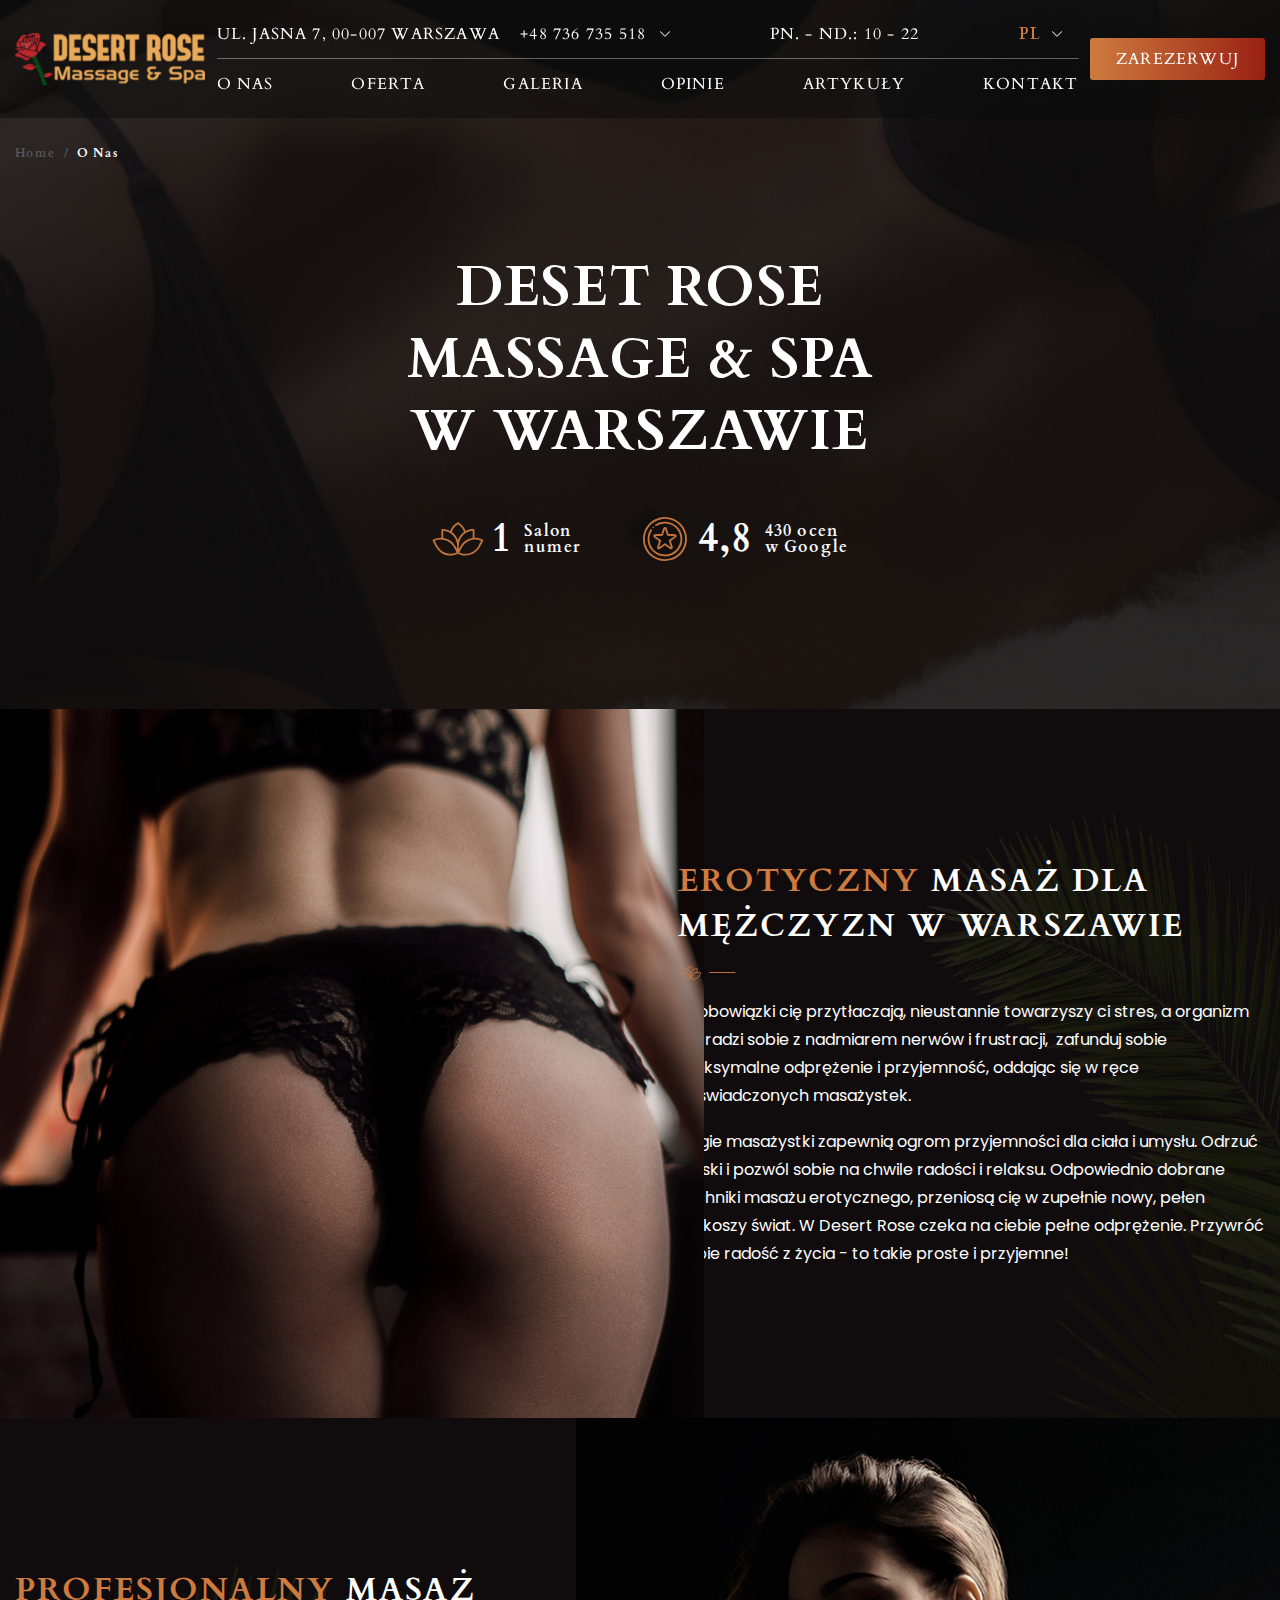
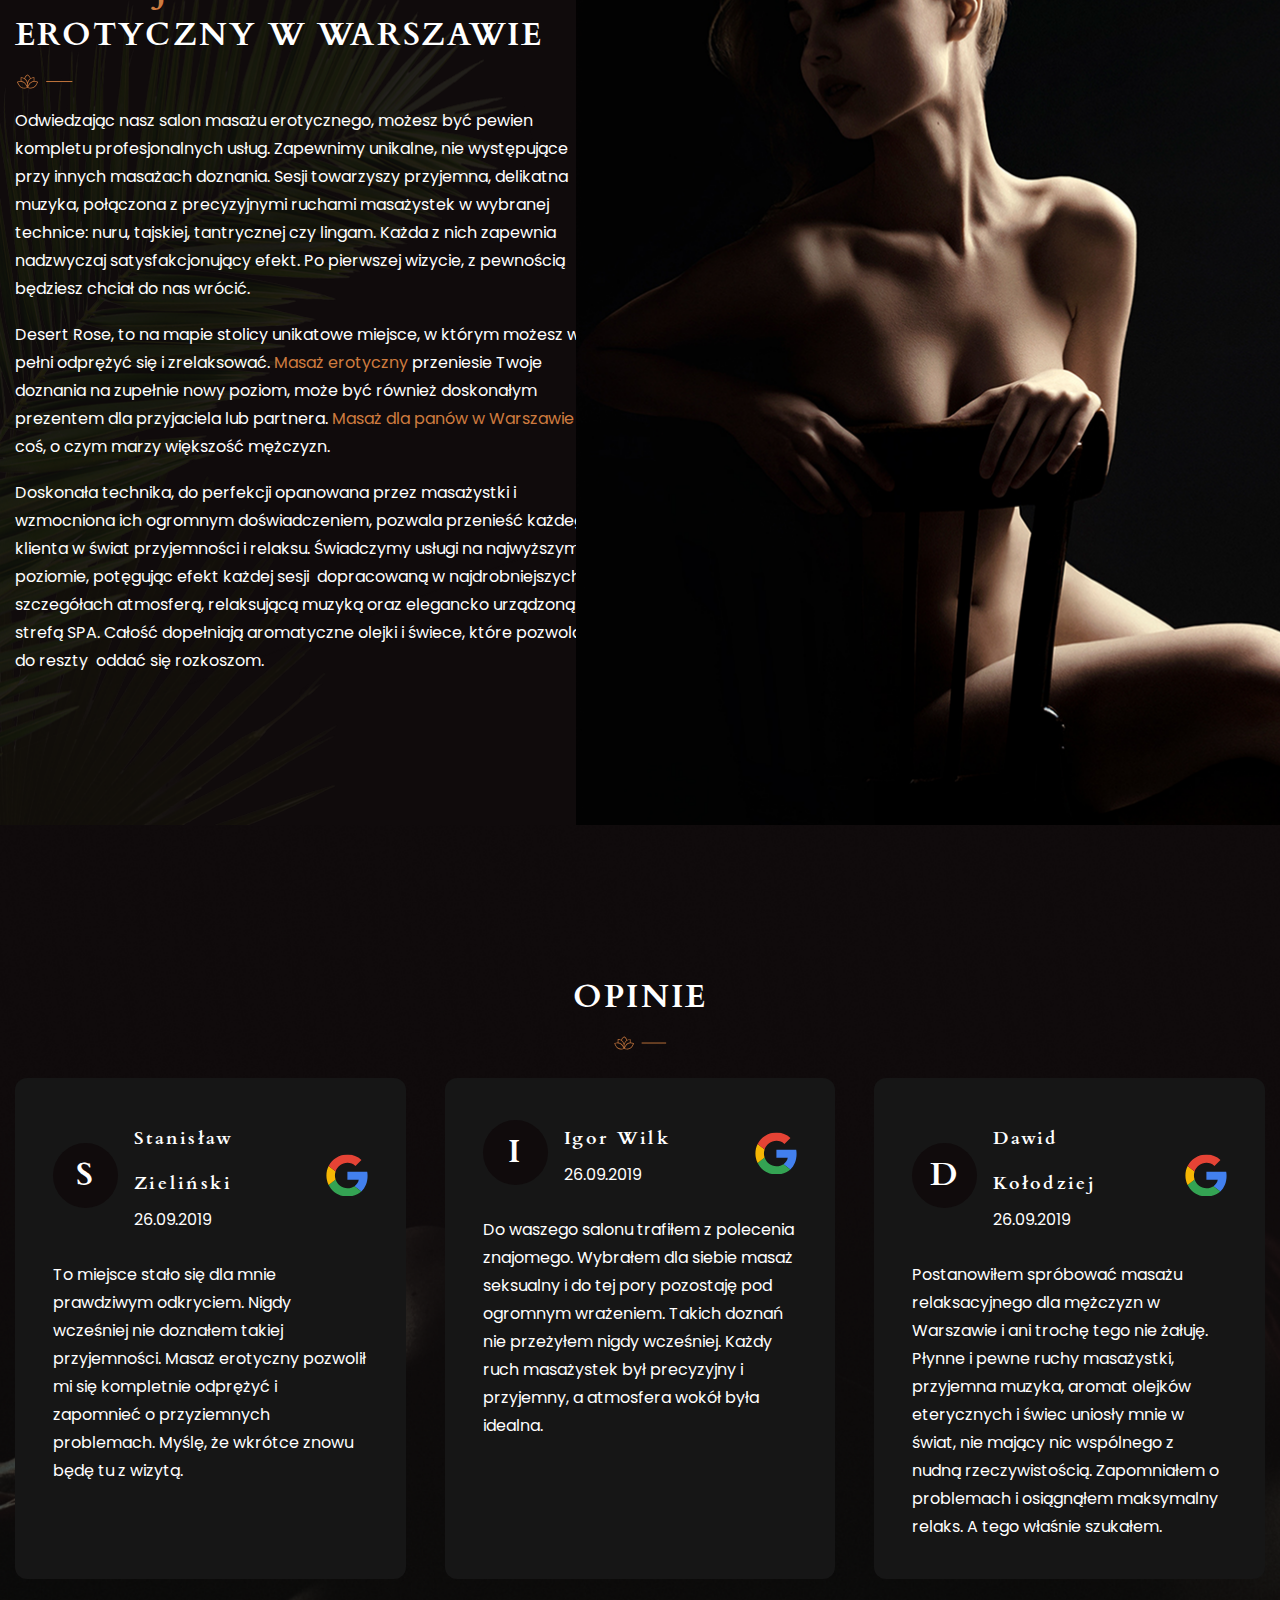
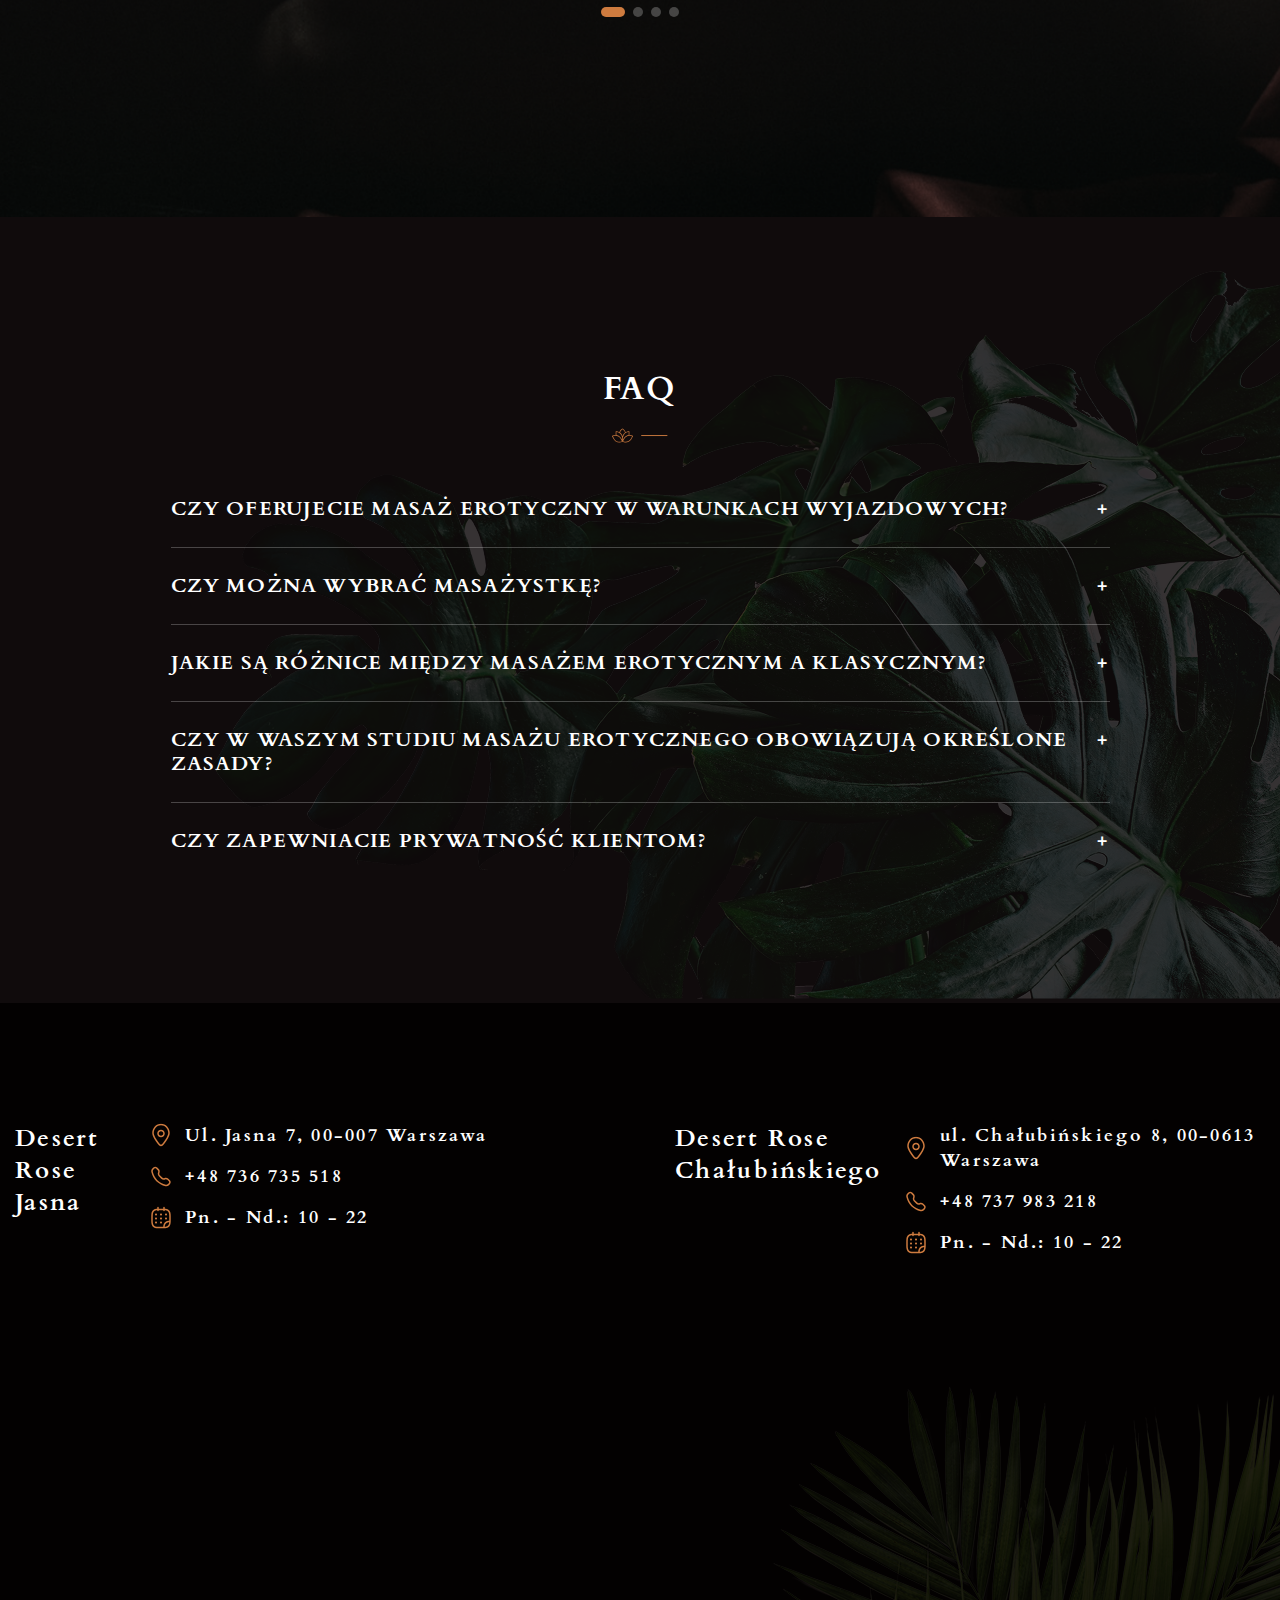
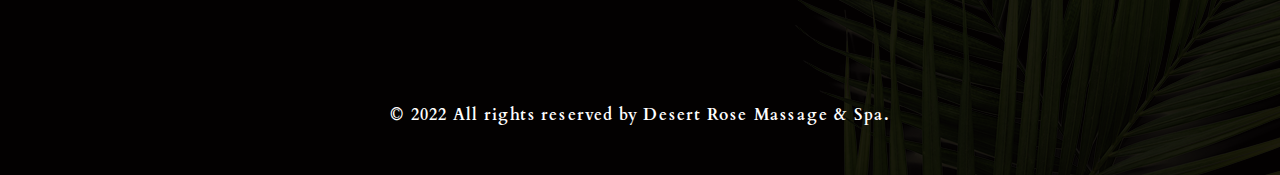
==== about.html @ 009a60f4 "first commit" ====
<!DOCTYPE html>
<html lang="uk">
<head>
    <meta charset="UTF-8">
    <meta name="viewport" content="width=device-width, initial-scale=1.0">  
    <title>O Nas</title>
    <link rel="preconnect" href="https://fonts.googleapis.com">
    <link rel="preconnect" href="https://fonts.gstatic.com" crossorigin>
    <link href="https://fonts.googleapis.com/css2?family=Cardo:ital,wght@0,400;0,700;1,400&family=Poppins:ital,wght@0,100;0,200;0,300;0,400;0,500;0,600;0,700;0,800;0,900;1,100;1,200;1,300;1,400;1,500;1,600;1,700;1,800;1,900&display=swap" rel="stylesheet">
    <link rel="stylesheet" href="https://cdn.jsdelivr.net/npm/swiper@11/swiper-bundle.min.css">
    <link rel="stylesheet" href="css/style.css">
</head>
<body class="body"> 
    <header class="header">
        <div class="container">
            <div class="header__inner">
                <a class="header__logo" href="index.html">
                    <img src="img/logo.png" alt="">
                </a>
                <div class="header__content">
                    <div class="header__content-top">
                        <div class="header__content-more more-open">
                            <p>Ul. Jasna 7, 00-007 Warszawa</p>
                            <p>+48 736 735 518</p>
                        </div>
                        <p class="header__content-time">Pn. - Nd.: 10 - 22</p>
                        <div class="header__content-lang">
                            <p class="lang__selected">PL</p>
                            <div class="lang__content">
                                <a href="#">EN</a>
                                <a href="#">RU</a>
                            </div>
                        </div>

                        <div class="lang-mobile">
                            <a class="active" href="#">PL</a>
                            <a href="#">EN</a>
                            <a href="#">RU</a>
                        </div>
                    </div>
                    <nav class="header__menu">
                        <button class="header__menu-close">
                            <svg xmlns="http://www.w3.org/2000/svg" width="18" height="18" viewBox="0 0 18 18" fill="none">
                                <path d="M0 18L18 0M0 0L18 18" stroke="white" stroke-width="1.5" stroke-linecap="round" stroke-linejoin="round"/>
                              </svg>
                        </button>
                        <ul>
                            <li class="header__link">
                                <a href="#">o nas</a>
                            </li>
                            <li class="header__link">
                                <a href="#">Oferta</a>
                            </li>
                            <li class="header__link">
                                <a href="#">Galeria</a>
                            </li>
                            <li class="header__link">
                                <a href="#">Opinie</a>
                            </li>
                            <li class="header__link">
                                <a href="#">ArtykuŁy</a>
                            </li>
                            <li class="header__link">
                                <a href="#">Kontakt</a>
                            </li>
                        </ul>
                    </nav>

                    <button class="header__burger">
                        <svg xmlns="http://www.w3.org/2000/svg" width="16" height="12" viewBox="0 0 16 12" fill="none">
                            <path d="M0 12H16M0 6H16M0 0H16" stroke="white" stroke-width="2" stroke-linecap="round"/>
                        </svg>
                    </button>
                </div>
                <button class="header__btn btn popup-open">Zarezerwuj</button>
            </div>
        </div>
    </header>

    <main class="main">
        <section class="pageHero about">
            <img class="pageHero-bg" src="img/pageHero/pageHero-about.jpg" alt="">
            <div class="container">
                <div class="pageHero__inner">
                    <ul class="breadcrumbs">
                        <li>
                            <a href="index.html">Home</a>
                        </li>
                        <li>
                            <a class="active" href="about.html">O Nas</a>
                        </li>
                    </ul>
                    <h1 class="pageHero__title kontakt__title">Deset rose <br>massage & spa <br>w Warszawie</h1>
                    <div class="pageHero__block">
                        <div class="pageHero__item">
                            <div class="pageHero__item-icon">
                                <svg xmlns="http://www.w3.org/2000/svg" width="54" height="54" viewBox="0 0 54 54" fill="none">
                                    <path opacity="0.933" fill-rule="evenodd" clip-rule="evenodd" d="M26.6309 10.2832C27.4351 10.4035 28.1733 10.7023 28.8457 11.1797C31.5657 13.1986 33.4818 15.8178 34.5938 19.0371C37.2424 17.5618 40.0725 16.9114 43.084 17.0859C43.2071 17.209 43.33 17.332 43.4531 17.4551C43.5059 20.1971 43.5235 22.9392 43.5059 25.6816C46.4501 25.6271 49.2274 26.2774 51.8379 27.6328C52.2415 27.9817 52.3646 28.4211 52.207 28.9512C50.8543 31.5164 49.4481 34.0476 47.9883 36.5449C43.5107 42.3391 37.6572 44.5363 30.4277 43.1367C29.2154 42.8322 28.0552 42.3928 26.9473 41.8184C20.909 44.586 15.1434 44.1114 9.65039 40.3945C7.62975 38.902 6.03013 37.0563 4.85156 34.8574C3.7014 32.7504 2.59398 30.6235 1.5293 28.4766C1.59413 28.2113 1.6996 27.9653 1.8457 27.7383C4.51229 26.307 7.35995 25.6214 10.3887 25.6816C10.3711 22.9392 10.3887 20.1971 10.4414 17.4551C10.6688 17.1213 10.9852 16.9455 11.3906 16.9277C14.2058 16.9772 16.8425 17.6804 19.3008 19.0371C20.5905 15.1303 23.0338 12.2123 26.6309 10.2832ZM26.9473 12.1816C29.9466 13.9724 31.9505 16.5564 32.959 19.9336C30.2027 22.0498 28.1988 24.7393 26.9473 28.002C25.6958 24.7393 23.6919 22.0498 20.9355 19.9336C21.9428 16.5605 23.9467 13.9765 26.9473 12.1816ZM12.1816 18.8262C17.4682 19.2795 21.4584 21.7756 24.1523 26.3145C25.877 29.7016 26.4747 33.2875 25.9453 37.0723C24.7372 34.2152 22.9969 31.7367 20.7246 29.6367C18.2389 27.5858 15.3913 26.3378 12.1816 25.8926C12.1816 23.5371 12.1816 21.1816 12.1816 18.8262ZM40.7637 18.8262C41.0801 18.8262 41.3965 18.8262 41.7129 18.8262C41.7129 21.1816 41.7129 23.5371 41.7129 25.8926C37.0939 26.5404 33.3849 28.7201 30.5859 32.4316C29.5919 33.962 28.6779 35.544 27.8438 37.1777C27.2542 32.7406 28.1682 28.6624 30.5859 24.9434C33.1734 21.5649 36.566 19.5259 40.7637 18.8262ZM8.70117 27.4746C14.2699 27.28 18.7172 29.3894 22.043 33.8027C23.296 35.9745 24.5089 38.1719 25.6816 40.3945C19.8108 42.8437 14.4319 42.0352 9.54492 37.9688C8.83284 37.2979 8.18245 36.5771 7.59375 35.8066C6.2571 33.5556 4.97391 31.2704 3.74414 28.9512C4.16484 28.6705 4.62187 28.442 5.11523 28.2656C6.30309 27.898 7.49841 27.6343 8.70117 27.4746ZM42.873 27.4746C45.4324 27.308 47.8581 27.7826 50.1504 28.8984C49.0999 30.8061 48.0627 32.7221 47.0391 34.6465C43.5593 39.9103 38.655 42.2483 32.3262 41.6602C30.9062 41.468 29.5528 41.0637 28.2656 40.4473C29.2308 38.4122 30.2855 36.4083 31.4297 34.4355C34.1619 30.3525 37.9762 28.0322 42.873 27.4746Z" fill="#CE7B3F"/>
                                </svg>
                            </div>
                            <p class="pageHero__item-descr"><span>1</span>Salon <br>numer</p>
                        </div>
                        <div class="pageHero__item">
                            <div class="pageHero__item-icon">
                                <svg xmlns="http://www.w3.org/2000/svg" width="54" height="54" viewBox="0 0 54 54" fill="none">
                                    <path opacity="0.94" fill-rule="evenodd" clip-rule="evenodd" d="M26.0733 5C34.6517 4.99599 41.2534 8.56369 45.8787 15.7031C49.236 21.681 49.8459 27.9321 47.7082 34.4564C45.1786 40.9503 40.6503 45.4175 34.1235 47.8582C25.8678 50.3361 18.4884 48.7809 11.9855 43.1927C6.42707 37.7394 4.18582 31.1376 5.26172 23.3874C6.73398 15.8203 10.9268 10.3468 17.8402 6.96681C20.4783 5.81451 23.2227 5.15891 26.0733 5ZM25.7074 6.82959C34.0858 6.71013 40.4131 10.2168 44.6894 17.3497C47.4795 22.7566 47.8759 28.3369 45.8787 34.0905C43.1346 40.7982 38.2405 45.0215 31.1962 46.7604C23.5868 48.1372 17.1375 46.018 11.8483 40.4026C6.78324 34.2562 5.53302 27.3952 8.09759 19.8197C10.9943 12.9343 16.102 8.71096 23.4204 7.14977C24.1951 7.03408 24.9574 6.92736 25.7074 6.82959Z" fill="#CE7B3F"/>
                                    <path opacity="0.941" fill-rule="evenodd" clip-rule="evenodd" d="M25.6162 9.66549C31.8728 9.38704 36.9499 11.674 40.8475 16.5265C44.4555 21.6652 45.2483 27.2149 43.226 33.1757C40.9291 38.7654 36.8583 42.3484 31.0135 43.9246C24.2921 45.2518 18.5746 43.4374 13.8611 38.4816C9.56814 33.1554 8.53138 27.2397 10.7507 20.7345C11.1801 19.6014 11.7289 18.5341 12.3974 17.5327C12.708 17.194 13.0892 17.0873 13.5409 17.2126C13.9361 17.4522 14.1038 17.803 14.044 18.2646C11.241 22.7259 10.6921 27.4524 12.3974 32.4439C14.1648 36.9557 17.3208 40.0508 21.8655 41.7291C28.425 43.6483 34.051 42.1389 38.7435 37.2008C42.762 32.1241 43.5549 26.5743 41.122 20.5516C38.4998 15.2662 34.246 12.2627 28.3606 11.5408C24.7586 11.2597 21.4348 12.083 18.3893 14.0108C17.3523 14.1325 16.9712 13.6904 17.2458 12.6843C18.7024 11.6285 20.3033 10.8509 22.0485 10.3516C23.2338 10.0321 24.423 9.80338 25.6162 9.66549Z" fill="#CE7B3F"/>
                                    <path opacity="0.897" fill-rule="evenodd" clip-rule="evenodd" d="M15.2787 14.4224C16.0734 14.5464 16.363 15.0038 16.1477 15.7946C15.846 16.2264 15.4344 16.3636 14.9128 16.2063C14.4362 15.8294 14.3294 15.3568 14.5926 14.7883C14.7989 14.6055 15.0276 14.4835 15.2787 14.4224Z" fill="#CE7B3F"/>
                                    <path opacity="0.938" fill-rule="evenodd" clip-rule="evenodd" d="M26.5312 14.9713C27.2699 14.8668 27.895 15.0803 28.4065 15.6117C29.2056 17.7496 29.9222 19.9146 30.5563 22.1067C32.7825 22.0914 35.0085 22.1067 37.2343 22.1525C38.5989 22.7333 38.9496 23.6939 38.2863 25.0341C36.4801 26.3869 34.6657 27.7286 32.8433 29.0592C33.508 31.0683 34.1635 33.0809 34.8101 35.0968C34.8264 36.8182 33.9878 37.5043 32.2944 37.1551C30.5331 35.8555 28.7492 34.5899 26.9428 33.3587C25.1686 34.6349 23.3847 35.9004 21.5913 37.1551C19.7914 37.49 18.9834 36.7429 19.1671 34.9139C19.8723 32.9514 20.4821 30.9693 20.9967 28.9677C19.1649 27.6705 17.3659 26.3289 15.5994 24.9426C15.1245 24.0564 15.2313 23.2484 15.9196 22.5184C16.1598 22.3221 16.4342 22.2001 16.7429 22.1525C18.9384 22.122 21.1339 22.0914 23.3294 22.061C24.0026 20.0718 24.6582 18.0746 25.2962 16.0691C25.5554 15.5195 25.967 15.1536 26.5312 14.9713ZM32.9348 35.3713C32.2769 33.1995 31.5908 31.0345 30.8765 28.8762C30.8392 28.5602 30.9155 28.2705 31.1052 28.0071C32.9814 26.6878 34.8415 25.3462 36.6854 23.982C34.2685 23.9804 31.8595 23.9195 29.4585 23.7991C29.2867 23.6579 29.1495 23.4902 29.0469 23.2959C28.3729 21.1474 27.6716 19.0129 26.9428 16.8924C26.2415 19.0574 25.5402 21.2224 24.8388 23.3874C24.767 23.5508 24.6603 23.688 24.5186 23.7991C22.0848 23.9186 19.6454 23.9797 17.2003 23.982C18.9833 25.2853 20.7823 26.566 22.5976 27.8242C23.0166 28.1387 23.1539 28.5503 23.0092 29.0592C22.3167 31.1666 21.6459 33.2706 20.9967 35.3713C22.8191 34.056 24.6334 32.7295 26.4397 31.3919C26.8539 31.1915 27.2503 31.2221 27.6289 31.4834C29.384 32.8025 31.1526 34.0985 32.9348 35.3713Z" fill="#CE7B3F"/>
                                </svg>
                            </div>
                            <p class="pageHero__item-descr"><span>4,8</span>430 ocen <br>w Google</p>
                        </div>
                    </div>
                </div>
            </div>
        </section>

        <section class="imageBlock">
            <div class="container">
                <div class="imageBlock__inner">
                    <div class="imageBlock__image">
                        <img src="img/about/1.png" alt="">
                    </div>
                    <div class="imageBlock__content">
                        <h2 class="imageBlock__title title-icon"><span class="color-orange">Erotyczny</span> masaż dla mężczyzn w Warszawie</h2>
                        <p class="imageBlock__descr">W obowiązki cię przytłaczają, nieustannie towarzyszy ci stres, a organizm nie radzi sobie z nadmiarem nerwów i frustracji,  zafunduj sobie maksymalne odprężenie i przyjemność, oddając się w ręce doświadczonych masażystek.</p>
                        <p class="imageBlock__descr">Nagie masażystki zapewnią ogrom przyjemności dla ciała i umysłu. Odrzuć troski i pozwól sobie na chwile radości i relaksu. Odpowiednio dobrane techniki masażu erotycznego, przeniosą cię w zupełnie nowy, pełen rozkoszy świat. W Desert Rose czeka na ciebie pełne odprężenie. Przywróć sobie radość z życia - to takie proste i przyjemne!</p>
                    </div>
                </div>
            </div>
        </section>

        <section class="imageBlock imageBlock-reverse">
            <div class="container">
                <div class="imageBlock__inner">
                    <div class="imageBlock__image">
                        <img src="img/about/3.png" alt="">
                    </div>
                    <div class="imageBlock__content">
                        <h2 class="imageBlock__title title-icon"><span class="color-orange">Profesjonalny</span> masaż erotyczny w Warszawie</h2>
                        <p class="imageBlock__descr">Odwiedzając nasz salon masażu erotycznego, możesz być pewien kompletu profesjonalnych usług. Zapewnimy unikalne, nie występujące przy innych masażach doznania. Sesji towarzyszy przyjemna, delikatna muzyka, połączona z precyzyjnymi ruchami masażystek w wybranej technice: nuru, tajskiej, tantrycznej czy lingam. Każda z nich zapewnia  nadzwyczaj satysfakcjonujący efekt. Po pierwszej wizycie, z pewnością będziesz chciał do nas wrócić.</p>
                        <p class="imageBlock__descr">Desert Rose, to na mapie stolicy unikatowe miejsce, w którym możesz w pełni odprężyć się i zrelaksować. <span class="color-orange">Masaż erotyczny</span> przeniesie Twoje doznania na zupełnie nowy poziom, może być również doskonałym prezentem dla przyjaciela lub partnera. <span class="color-orange">Masaż dla panów w Warszawie</span> to coś, o czym marzy większość mężczyzn.</p>
                        <p class="imageBlock__descr">Doskonała technika, do perfekcji opanowana przez masażystki i wzmocniona ich ogromnym doświadczeniem, pozwala przenieść każdego klienta w świat przyjemności i relaksu. Świadczymy usługi na najwyższym poziomie, potęgując efekt każdej sesji  dopracowaną w najdrobniejszych szczegółach atmosferą, relaksującą muzyką oraz elegancko urządzoną strefą SPA. Całość dopełniają aromatyczne olejki i świece, które pozwolą do reszty  oddać się rozkoszom.</p>
                    </div>
                </div>
            </div>
        </section>

        <section class="review">
            <div class="container">
                <div class="review__inner">
                    <h2 class="review__title title-icon title-icon-center">Opinie</h2>
                    <div class="review__slider">
                        <div class="swiper-wrapper">
                            <div class="review__slide swiper-slide">
                                <div class="review__slide-top">
                                    <div class="review__slide-image">
                                        S
                                    </div>
                                    <div class="review__slide-about">
                                        <h5 class="review__slide-name">Stanisław Zieliński</h5>
                                        <p class="review__slide-date">26.09.2019</p>
                                    </div>
                                    <div class="review__slide-logo"></div>
                                </div>
                                <p class="review__slide-message">To miejsce stało się dla mnie prawdziwym odkryciem. Nigdy wcześniej nie doznałem takiej przyjemności. Masaż erotyczny pozwolił mi się kompletnie odprężyć i zapomnieć o przyziemnych problemach. Myślę, że wkrótce znowu będę tu z wizytą.</p>
                            </div>
                            <div class="review__slide swiper-slide">
                                <div class="review__slide-top">
                                    <div class="review__slide-image">
                                        I
                                    </div>
                                    <div class="review__slide-about">
                                        <h5 class="review__slide-name">Igor Wilk</h5>
                                        <p class="review__slide-date">26.09.2019</p>
                                    </div>
                                    <div class="review__slide-logo"></div>
                                </div>
                                <p class="review__slide-message">Do waszego salonu trafiłem z polecenia znajomego. Wybrałem dla siebie masaż seksualny i do tej pory pozostaję pod ogromnym wrażeniem. Takich doznań nie przeżyłem nigdy wcześniej. Każdy ruch masażystek był precyzyjny i przyjemny, a atmosfera wokół była idealna.</p>
                            </div>
                            <div class="review__slide swiper-slide">
                                <div class="review__slide-top">
                                    <div class="review__slide-image">
                                        D
                                    </div>
                                    <div class="review__slide-about">
                                        <h5 class="review__slide-name">Dawid Kołodziej</h5>
                                        <p class="review__slide-date">26.09.2019</p>
                                    </div>
                                    <div class="review__slide-logo"></div>
                                </div>
                                <p class="review__slide-message">Postanowiłem spróbować masażu relaksacyjnego dla mężczyzn w Warszawie i ani trochę tego nie żałuję. Płynne i pewne ruchy masażystki, przyjemna muzyka, aromat olejków eterycznych i świec uniosły mnie w świat, nie mający nic wspólnego z nudną rzeczywistością. Zapomniałem o problemach i osiągnąłem maksymalny relaks. A tego właśnie szukałem.</p>
                            </div>
                            <div class="review__slide swiper-slide">
                                <div class="review__slide-top">
                                    <div class="review__slide-image">
                                        S
                                    </div>
                                    <div class="review__slide-about">
                                        <h5 class="review__slide-name">Stanisław Zieliński</h5>
                                        <p class="review__slide-date">26.09.2019</p>
                                    </div>
                                    <div class="review__slide-logo"></div>
                                </div>
                                <p class="review__slide-message">To miejsce stało się dla mnie prawdziwym odkryciem. Nigdy wcześniej nie doznałem takiej przyjemności. Masaż erotyczny pozwolił mi się kompletnie odprężyć i zapomnieć o przyziemnych problemach. Myślę, że wkrótce znowu będę tu z wizytą.</p>
                            </div>
                            <div class="review__slide swiper-slide">
                                <div class="review__slide-top">
                                    <div class="review__slide-image">
                                        I
                                    </div>
                                    <div class="review__slide-about">
                                        <h5 class="review__slide-name">Igor Wilk</h5>
                                        <p class="review__slide-date">26.09.2019</p>
                                    </div>
                                    <div class="review__slide-logo"></div>
                                </div>
                                <p class="review__slide-message">Do waszego salonu trafiłem z polecenia znajomego. Wybrałem dla siebie masaż seksualny i do tej pory pozostaję pod ogromnym wrażeniem. Takich doznań nie przeżyłem nigdy wcześniej. Każdy ruch masażystek był precyzyjny i przyjemny, a atmosfera wokół była idealna.</p>
                            </div>
                            <div class="review__slide swiper-slide">
                                <div class="review__slide-top">
                                    <div class="review__slide-image">
                                        D
                                    </div>
                                    <div class="review__slide-about">
                                        <h5 class="review__slide-name">Dawid Kołodziej</h5>
                                        <p class="review__slide-date">26.09.2019</p>
                                    </div>
                                    <div class="review__slide-logo"></div>
                                </div>
                                <p class="review__slide-message">Postanowiłem spróbować masażu relaksacyjnego dla mężczyzn w Warszawie i ani trochę tego nie żałuję. Płynne i pewne ruchy masażystki, przyjemna muzyka, aromat olejków eterycznych i świec uniosły mnie w świat, nie mający nic wspólnego z nudną rzeczywistością. Zapomniałem o problemach i osiągnąłem maksymalny relaks. A tego właśnie szukałem.</p>
                            </div>
                        </div>
                    </div>
                    <div class="review__slider-pagination"></div>
                </div>
            </div>
        </section>

        <section class="faq">
            <div class="container">
                <div class="faq__inner">
                    <h2 class="faq__title title-icon title-icon-center">FAQ</h2>
                    <div class="faq__block">
                        <div class="faq__item">
                            <h4 class="faq__name">Czy oferujecie masaż erotyczny w warunkach wyjazdowych?</h4>
                            <p class="faq__descr">Najważniejsza różnica leży w  formacie wykonania. W tradycyjnym masażu, masażysta pracuje z wybraną strefą ciała i tylko ona zostaje odsłonięta. Masaż erotyczny polega na pełnym roznegliżowaniu, zarówno klienta, jak i masażystki. Druga różnica dotyczy celu. W klasycznym masażu chodzi o zrelaksowanie mięśni znajdujących się w określonym miejscu, podczas gdy masaż erotyczny ma za zadanie wywołanie, a następnie uwolnienie napięcia seksualnego. Dzięki temu możesz się zrelaksować nie tylko fizycznie, ale i emocjonalnie.</p>
                        </div>
                        <div class="faq__item">
                            <h4 class="faq__name">Czy można wybrać masażystkę?</h4>
                            <p class="faq__descr">Najważniejsza różnica leży w  formacie wykonania. W tradycyjnym masażu, masażysta pracuje z wybraną strefą ciała i tylko ona zostaje odsłonięta. Masaż erotyczny polega na pełnym roznegliżowaniu, zarówno klienta, jak i masażystki. Druga różnica dotyczy celu. W klasycznym masażu chodzi o zrelaksowanie mięśni znajdujących się w określonym miejscu, podczas gdy masaż erotyczny ma za zadanie wywołanie, a następnie uwolnienie napięcia seksualnego. Dzięki temu możesz się zrelaksować nie tylko fizycznie, ale i emocjonalnie.</p>
                        </div>
                        <div class="faq__item">
                            <h4 class="faq__name">Jakie są różnice między masażem erotycznym a klasycznym?</h4>
                            <p class="faq__descr">Najważniejsza różnica leży w  formacie wykonania. W tradycyjnym masażu, masażysta pracuje z wybraną strefą ciała i tylko ona zostaje odsłonięta. Masaż erotyczny polega na pełnym roznegliżowaniu, zarówno klienta, jak i masażystki. Druga różnica dotyczy celu. W klasycznym masażu chodzi o zrelaksowanie mięśni znajdujących się w określonym miejscu, podczas gdy masaż erotyczny ma za zadanie wywołanie, a następnie uwolnienie napięcia seksualnego. Dzięki temu możesz się zrelaksować nie tylko fizycznie, ale i emocjonalnie.</p>
                        </div>
                        <div class="faq__item">
                            <h4 class="faq__name">Czy w Waszym studiu masażu erotycznego obowiązują określone zasady?</h4>
                            <p class="faq__descr">Najważniejsza różnica leży w  formacie wykonania. W tradycyjnym masażu, masażysta pracuje z wybraną strefą ciała i tylko ona zostaje odsłonięta. Masaż erotyczny polega na pełnym roznegliżowaniu, zarówno klienta, jak i masażystki. Druga różnica dotyczy celu. W klasycznym masażu chodzi o zrelaksowanie mięśni znajdujących się w określonym miejscu, podczas gdy masaż erotyczny ma za zadanie wywołanie, a następnie uwolnienie napięcia seksualnego. Dzięki temu możesz się zrelaksować nie tylko fizycznie, ale i emocjonalnie.</p>
                        </div>
                        <div class="faq__item">
                            <h4 class="faq__name">Czy zapewniacie prywatność klientom?</h4>
                            <p class="faq__descr">Najważniejsza różnica leży w  formacie wykonania. W tradycyjnym masażu, masażysta pracuje z wybraną strefą ciała i tylko ona zostaje odsłonięta. Masaż erotyczny polega na pełnym roznegliżowaniu, zarówno klienta, jak i masażystki. Druga różnica dotyczy celu. W klasycznym masażu chodzi o zrelaksowanie mięśni znajdujących się w określonym miejscu, podczas gdy masaż erotyczny ma za zadanie wywołanie, a następnie uwolnienie napięcia seksualnego. Dzięki temu możesz się zrelaksować nie tylko fizycznie, ale i emocjonalnie.</p>
                        </div>
                    </div>
                </div>
            </div>
        </section>





        

        <section class="popup">
            <div class="container">
                <div class="popup__inner">
                    <button class="popup__close">
                        <svg xmlns="http://www.w3.org/2000/svg" width="16" height="16" viewBox="0 0 16 16" fill="none">
                            <path d="M15.5304 1.53033C15.8232 1.23744 15.8232 0.762563 15.5304 0.46967C15.2375 0.176777 14.7626 0.176777 14.4697 0.46967L8.00001 6.93935L1.53033 0.469673C1.23744 0.17678 0.762563 0.17678 0.46967 0.469673C0.176777 0.762566 0.176777 1.23744 0.46967 1.53033L6.93935 8.00001L0.469697 14.4697C0.176804 14.7626 0.176804 15.2374 0.469697 15.5303C0.76259 15.8232 1.23746 15.8232 1.53036 15.5303L8.00001 9.06067L14.4697 15.5303C14.7626 15.8232 15.2374 15.8232 15.5303 15.5303C15.8232 15.2374 15.8232 14.7626 15.5303 14.4697L9.06067 8.00002L15.5304 1.53033Z" fill="white"/>
                        </svg>
                    </button>
                    <h2 class="popup__title">Zarezerwuj</h2>
                    <form class="popup__form" action="#" method="POST">
                        <div class="popup__form-block">
                            <label for="imie">Imię <span class="color-orange">*</span></label>
                            <input type="text" id="imie" name="imie" required>
                        </div>
                        <div class="popup__form-block">
                            <label for="email">E-mail <span class="color-orange">*</span></label>
                            <input type="email" id="email" name="email" required>
                        </div>
                        <div class="popup__form-block">
                            <label for="telefon">Telefon <span class="color-orange">*</span></label>
                            <input type="tel" id="telefon" name="telefon" required>
                        </div>
                        <div class="popup__form-block">
                            <label for="lokalizacja">Lokalizacja <span class="color-orange">*</span></label>
                            <select id="lokalizacja" name="lokalizacja" required>
                                <option value="">Wybierz lokalizację</option>
                                <option value="lokalizacja1">Lokalizacja 1</option>
                                <option value="lokalizacja2">Lokalizacja 2</option>
                            </select>
                        </div>
                        <div class="popup__form-block">
                            <label for="usluga">Usługa <span class="color-orange">*</span></label>
                            <select id="usluga" name="usluga" required>
                                <option value="">Wybierz usługę</option>
                                <option value="usluga1">Usługa 1</option>
                                <option value="usluga2">Usługa 2</option>
                            </select>
                        </div>
                        <div class="popup__form-block">
                            <label for="data">Data i godzina <span class="color-orange">*</span></label>
                            <input type="datetime-local" id="data" name="data" required>
                        </div>
                        <div class="popup__form-block">
                            <label for="wiadomosc">Wiadomość</label>
                            <textarea id="wiadomosc" name="wiadomosc"></textarea>
                        </div>
                        <div class="popup__form-checkbox">
                            <label>
                                <input type="checkbox" name="polityka" required>
                                <span></span> 
                            </label>
                            Akceptuję <a href="#">politykę prywatności</a> <span class="color-orange">*</span>
                        </div>
                        <button class="popup__form-btn btn" type="submit">ZAREZERWUJ</button>
                    </form>
                </div>
            </div>
        </section>

        <section class="morePopup">
            <div class="container">
                <div class="morePopup__inner">
                    <button class="morePopup__close">
                        <svg xmlns="http://www.w3.org/2000/svg" width="16" height="16" viewBox="0 0 16 16" fill="none">
                            <path d="M15.5304 1.53033C15.8232 1.23744 15.8232 0.762563 15.5304 0.46967C15.2375 0.176777 14.7626 0.176777 14.4697 0.46967L8.00001 6.93935L1.53033 0.469673C1.23744 0.17678 0.762563 0.17678 0.46967 0.469673C0.176777 0.762566 0.176777 1.23744 0.46967 1.53033L6.93935 8.00001L0.469697 14.4697C0.176804 14.7626 0.176804 15.2374 0.469697 15.5303C0.76259 15.8232 1.23746 15.8232 1.53036 15.5303L8.00001 9.06067L14.4697 15.5303C14.7626 15.8232 15.2374 15.8232 15.5303 15.5303C15.8232 15.2374 15.8232 14.7626 15.5303 14.4697L9.06067 8.00002L15.5304 1.53033Z" fill="white"></path>
                        </svg>
                    </button>
                    <h2 class="morePopup__title">Addresses</h2>
                    <div class="morePopup__block">
                        <div class="morePopup__item">
                            <h3 class="morePopup__item-name">Desert Rose - Chałubińskiego</h3>
                            <div class="morePopup__item-block">
                                <p class="morePopup__item-link">
                                    <svg xmlns="http://www.w3.org/2000/svg" width="18" height="24" viewBox="0 0 18 24" fill="none">
                                        <path d="M15.33 2.86306C14.5354 1.97889 13.5667 1.26842 12.4846 0.776264C11.4026 0.284109 10.2306 0.0209062 9.04199 0.00307019C7.86184 -0.0156291 6.68967 0.200605 5.59387 0.639179C4.49808 1.07775 3.50055 1.72986 2.65918 2.55764C1.81781 3.38542 1.14947 4.37232 0.693115 5.46083C0.236761 6.54935 0.00149152 7.71779 0.000976562 8.89809C0.000976562 15.1981 3.95394 19.914 6.30994 22.161C6.99194 22.8147 7.90028 23.1795 8.84497 23.1791C9.8303 23.1773 10.7751 22.7866 11.474 22.0921C13.635 19.9651 17.324 15.5621 17.752 9.98207C17.853 8.69316 17.6903 7.39721 17.2739 6.17324C16.8575 4.94926 16.1961 3.82291 15.33 2.86306ZM16.3429 9.87404C15.9499 14.995 12.5029 19.0961 10.4829 21.0851C10.0622 21.5103 9.49186 21.7539 8.8938 21.7638C8.29574 21.7737 7.71752 21.5491 7.28296 21.1381C5.08996 19.0471 1.41199 14.6771 1.41199 8.89809C1.41199 6.91365 2.20015 5.0105 3.60327 3.6072C5.00639 2.20389 6.90948 1.41532 8.89392 1.41506H9.01697C10.0129 1.43055 10.9949 1.65171 11.9012 2.06472C12.8076 2.47772 13.6188 3.07368 14.2839 3.81508C15.0205 4.63232 15.5828 5.591 15.9366 6.63271C16.2905 7.67442 16.4293 8.77728 16.3429 9.87404Z" fill="#CB9754"/>
                                        <path d="M8.88894 5.16103C8.10731 5.16103 7.34317 5.39279 6.69327 5.82704C6.04336 6.26129 5.53694 6.87859 5.23782 7.60072C4.9387 8.32286 4.86036 9.11744 5.01285 9.88405C5.16533 10.6507 5.54181 11.3548 6.09451 11.9075C6.64721 12.4602 7.35134 12.8367 8.11795 12.9892C8.88456 13.1416 9.67914 13.0633 10.4013 12.7642C11.1234 12.4651 11.7407 11.9585 12.175 11.3086C12.6092 10.6587 12.841 9.89468 12.841 9.11305C12.8399 8.06524 12.4232 7.06063 11.6823 6.31972C10.9414 5.5788 9.93676 5.16209 8.88894 5.16103ZM8.88894 11.651C8.38674 11.651 7.89586 11.5021 7.4783 11.223C7.06074 10.944 6.73526 10.5475 6.54312 10.0835C6.35098 9.61951 6.30078 9.10889 6.39883 8.61635C6.49688 8.1238 6.73872 7.67135 7.0939 7.3163C7.44909 6.96125 7.90161 6.71957 8.39419 6.62172C8.88678 6.52386 9.39731 6.57429 9.86123 6.76662C10.3252 6.95894 10.7216 7.2845 11.0005 7.70216C11.2794 8.11983 11.4281 8.61084 11.4279 9.11305C11.4271 9.7861 11.1594 10.4313 10.6834 10.9071C10.2074 11.3829 9.56199 11.6505 8.88894 11.651Z" fill="#CB9754"/>
                                    </svg>
                                    Ul. Chałubińskiego 8, 00-0613 Warszawa
                                </p>
                                <a class="morePopup__item-link" href="tel:+48737983218">
                                    <svg xmlns="http://www.w3.org/2000/svg" width="23" height="24" viewBox="0 0 23 24" fill="none">
                                        <path d="M22.2788 17.4691L18.9406 14.0771C18.6058 13.7399 18.1616 13.5335 17.688 13.495C17.2143 13.4565 16.7425 13.5884 16.3576 13.8671L15.3576 14.5961L15.1997 14.7451C15.0297 14.9121 14.5138 15.4191 13.2478 14.9331C10.9864 13.8021 9.16527 11.9514 8.07078 9.67215C7.60378 8.39815 8.11977 7.89115 8.28977 7.72415L9.17283 6.56912C9.45619 6.18817 9.59466 5.7188 9.56369 5.24503C9.53273 4.77125 9.33417 4.32396 9.00364 3.98312L5.66672 0.591096C5.4693 0.390316 5.23135 0.23398 4.96872 0.132416C4.7061 0.030853 4.42492 -0.0136022 4.14377 0.00210634C3.86263 0.0178148 3.58803 0.0932931 3.33835 0.223481C3.08867 0.353669 2.8696 0.535588 2.69577 0.757111L1.20578 2.65213C0.624663 3.38749 0.236735 4.25662 0.0776108 5.18027C-0.081513 6.10392 -0.00690201 7.05273 0.294652 7.94016C0.876652 10.5532 3.0217 13.9401 6.0427 17.0091C9.0917 20.1091 12.4678 22.3091 15.0808 22.9161C15.4822 23.046 15.8979 23.1266 16.3188 23.1561C16.4448 23.1654 16.5708 23.1701 16.6968 23.1701C17.8484 23.1704 18.9684 22.7927 19.8847 22.0951L22.0627 20.4381C22.2867 20.2676 22.4718 20.0514 22.6057 19.8038C22.7396 19.5562 22.8194 19.283 22.8396 19.0022C22.8597 18.7215 22.8198 18.4396 22.7226 18.1754C22.6254 17.9113 22.4729 17.6709 22.2756 17.4701L22.2788 17.4691ZM21.2097 19.3131L19.0317 20.9701C18.2848 21.5372 17.3571 21.8133 16.4216 21.7471C16.1065 21.7252 15.7956 21.6637 15.4958 21.5641L15.4287 21.5451C13.0997 21.0191 9.89069 18.9011 7.05369 16.0171C4.24069 13.1581 2.17763 9.93215 1.67063 7.59915L1.64866 7.5181C1.41592 6.84971 1.35566 6.13346 1.47312 5.43552C1.59058 4.73758 1.88208 4.08051 2.32077 3.52512L3.81174 1.62515C3.8614 1.5612 3.92428 1.50867 3.99607 1.47122C4.06786 1.43377 4.14689 1.41224 4.22776 1.40811H4.25876C4.33424 1.40769 4.40889 1.42254 4.47849 1.45175C4.54809 1.48097 4.61123 1.52399 4.66379 1.57816L8.00266 4.9711C8.09759 5.06887 8.15451 5.1973 8.1633 5.33328C8.1721 5.46927 8.13229 5.60392 8.05076 5.7131L7.26462 6.75113C6.84393 7.19864 6.56943 7.7635 6.47727 8.37076C6.38511 8.97801 6.47978 9.59897 6.74875 10.1512C7.98519 12.814 10.1052 14.9669 12.7488 16.2441C13.3049 16.5277 13.9353 16.6319 14.5532 16.5424C15.1711 16.4528 15.7459 16.1739 16.1987 15.7441L16.2536 15.6881L17.1968 14.9981C17.3073 14.9183 17.4427 14.8806 17.5786 14.8918C17.7144 14.903 17.8417 14.9623 17.9377 15.0591L21.2756 18.4511C21.3323 18.5087 21.3761 18.5777 21.404 18.6535C21.432 18.7294 21.4435 18.8103 21.4377 18.8909C21.4319 18.9715 21.409 19.05 21.3706 19.1211C21.3321 19.1921 21.2791 19.2542 21.2148 19.3031L21.2097 19.3131Z" fill="#CB9754"/>
                                    </svg>
                                    +48 737 983 218
                                </a>
                                <a class="morePopup__item-link" href="mailto:desertrosewarsaw@gmail.com">
                                    <svg xmlns="http://www.w3.org/2000/svg" width="23" height="21" viewBox="0 0 23 21" fill="none">
                                        <path d="M21.6631 1.43799C21.6631 1.43799 21.6632 1.42897 21.6552 1.42597L21.6471 1.42096C21.2226 0.972169 20.711 0.614774 20.1436 0.370606C19.5761 0.126439 18.9649 0.000654887 18.3472 0.000977427H4.55615C3.93841 0.000596221 3.32708 0.126313 2.75964 0.370484C2.1922 0.614656 1.68055 0.972122 1.2561 1.42096L1.24719 1.42694C1.24719 1.42694 1.24716 1.43594 1.23816 1.43994C0.441034 2.28164 -0.00347813 3.39672 -0.00390625 4.55597V15.8459C-0.00258279 17.0536 0.477724 18.2114 1.33167 19.0654C2.18561 19.9193 3.34349 20.3996 4.55115 20.4009H18.3422C19.5498 20.3996 20.7076 19.9193 21.5615 19.0654C22.4155 18.2114 22.8958 17.0536 22.8971 15.8459V4.55597C22.8994 3.39711 22.4579 2.28138 21.6631 1.43799ZM18.3501 1.41296C18.9778 1.41245 19.5911 1.60098 20.1101 1.95398L12.6432 9.29193C12.3256 9.60222 11.8991 9.77594 11.4551 9.77594C11.0111 9.77594 10.5847 9.60222 10.2671 9.29193L2.80017 1.95398C3.31916 1.60093 3.93249 1.41239 4.56018 1.41296H18.3501ZM21.4922 15.845C21.4911 16.678 21.1597 17.4765 20.5707 18.0655C19.9817 18.6545 19.1831 18.9859 18.3501 18.9869H4.55908C3.7261 18.9859 2.92763 18.6545 2.33862 18.0655C1.74961 17.4765 1.41817 16.678 1.41711 15.845V4.55493C1.41723 4.00562 1.56248 3.46611 1.83813 2.99097L9.27612 10.3C9.85921 10.8677 10.6408 11.1852 11.4546 11.1852C12.2684 11.1852 13.0501 10.8677 13.6332 10.3L21.0702 2.99097C21.346 3.46641 21.4912 4.00631 21.4911 4.55597L21.4922 15.845Z" fill="#CB9754"/>
                                    </svg>
                                    desertrosewarsaw@gmail.com
                                </a>
                                <p class="morePopup__item-link">
                                    <svg xmlns="http://www.w3.org/2000/svg" width="24" height="24" viewBox="0 0 24 24" fill="none">
                                        <path d="M11.75 0C9.42608 0 7.15433 0.689125 5.22205 1.98023C3.28978 3.27134 1.78375 5.10644 0.894421 7.25347C0.00509113 9.4005 -0.227598 11.763 0.225778 14.0423C0.679155 16.3216 1.79823 18.4152 3.4415 20.0585C5.08477 21.7018 7.17842 22.8209 9.45769 23.2742C11.737 23.7276 14.0995 23.4949 16.2465 22.6056C18.3936 21.7163 20.2287 20.2102 21.5198 18.278C22.8109 16.3457 23.5 14.0739 23.5 11.75C23.4966 8.63476 22.2575 5.6481 20.0547 3.4453C17.8519 1.24249 14.8652 0.00344094 11.75 0ZM11.75 22C9.72275 22 7.74101 21.3988 6.05541 20.2726C4.36981 19.1463 3.05604 17.5454 2.28024 15.6725C1.50444 13.7996 1.30146 11.7386 1.69696 9.75032C2.09245 7.76202 3.06867 5.93564 4.50216 4.50216C5.93565 3.06867 7.76202 2.09245 9.75033 1.69695C11.7386 1.30145 13.7996 1.50444 15.6725 2.28023C17.5455 3.05603 19.1463 4.3698 20.2726 6.05541C21.3989 7.74101 22 9.72274 22 11.75C21.9971 14.4676 20.9163 17.073 18.9946 18.9946C17.073 20.9162 14.4676 21.9971 11.75 22Z" fill="#CB9754"/>
                                        <path d="M12.5 11.439V4.75C12.5 4.55109 12.421 4.36032 12.2803 4.21967C12.1397 4.07902 11.9489 4 11.75 4C11.5511 4 11.3603 4.07902 11.2197 4.21967C11.079 4.36032 11 4.55109 11 4.75V11.75C11.0005 11.8479 11.0202 11.9447 11.058 12.035C11.0956 12.1264 11.1507 12.2096 11.22 12.28L16.22 17.28C16.3622 17.4125 16.5502 17.4846 16.7445 17.4812C16.9388 17.4777 17.1242 17.399 17.2616 17.2616C17.399 17.1242 17.4777 16.9388 17.4812 16.7445C17.4846 16.5502 17.4125 16.3622 17.28 16.22L12.5 11.439Z" fill="#CB9754"/>
                                    </svg>
                                    Mon. - Sun.: 10 - 22
                                </p>
                            </div>
                        </div>
                        <div class="morePopup__item">
                            <h3 class="morePopup__item-name">Desert Rose - Jasna</h3>
                            <div class="morePopup__item-block">
                                <p class="morePopup__item-link">
                                    <svg xmlns="http://www.w3.org/2000/svg" width="18" height="24" viewBox="0 0 18 24" fill="none">
                                        <path d="M15.33 2.86306C14.5354 1.97889 13.5667 1.26842 12.4846 0.776264C11.4026 0.284109 10.2306 0.0209062 9.04199 0.00307019C7.86184 -0.0156291 6.68967 0.200605 5.59387 0.639179C4.49808 1.07775 3.50055 1.72986 2.65918 2.55764C1.81781 3.38542 1.14947 4.37232 0.693115 5.46083C0.236761 6.54935 0.00149152 7.71779 0.000976562 8.89809C0.000976562 15.1981 3.95394 19.914 6.30994 22.161C6.99194 22.8147 7.90028 23.1795 8.84497 23.1791C9.8303 23.1773 10.7751 22.7866 11.474 22.0921C13.635 19.9651 17.324 15.5621 17.752 9.98207C17.853 8.69316 17.6903 7.39721 17.2739 6.17324C16.8575 4.94926 16.1961 3.82291 15.33 2.86306ZM16.3429 9.87404C15.9499 14.995 12.5029 19.0961 10.4829 21.0851C10.0622 21.5103 9.49186 21.7539 8.8938 21.7638C8.29574 21.7737 7.71752 21.5491 7.28296 21.1381C5.08996 19.0471 1.41199 14.6771 1.41199 8.89809C1.41199 6.91365 2.20015 5.0105 3.60327 3.6072C5.00639 2.20389 6.90948 1.41532 8.89392 1.41506H9.01697C10.0129 1.43055 10.9949 1.65171 11.9012 2.06472C12.8076 2.47772 13.6188 3.07368 14.2839 3.81508C15.0205 4.63232 15.5828 5.591 15.9366 6.63271C16.2905 7.67442 16.4293 8.77728 16.3429 9.87404Z" fill="#CB9754"/>
                                        <path d="M8.88894 5.16103C8.10731 5.16103 7.34317 5.39279 6.69327 5.82704C6.04336 6.26129 5.53694 6.87859 5.23782 7.60072C4.9387 8.32286 4.86036 9.11744 5.01285 9.88405C5.16533 10.6507 5.54181 11.3548 6.09451 11.9075C6.64721 12.4602 7.35134 12.8367 8.11795 12.9892C8.88456 13.1416 9.67914 13.0633 10.4013 12.7642C11.1234 12.4651 11.7407 11.9585 12.175 11.3086C12.6092 10.6587 12.841 9.89468 12.841 9.11305C12.8399 8.06524 12.4232 7.06063 11.6823 6.31972C10.9414 5.5788 9.93676 5.16209 8.88894 5.16103ZM8.88894 11.651C8.38674 11.651 7.89586 11.5021 7.4783 11.223C7.06074 10.944 6.73526 10.5475 6.54312 10.0835C6.35098 9.61951 6.30078 9.10889 6.39883 8.61635C6.49688 8.1238 6.73872 7.67135 7.0939 7.3163C7.44909 6.96125 7.90161 6.71957 8.39419 6.62172C8.88678 6.52386 9.39731 6.57429 9.86123 6.76662C10.3252 6.95894 10.7216 7.2845 11.0005 7.70216C11.2794 8.11983 11.4281 8.61084 11.4279 9.11305C11.4271 9.7861 11.1594 10.4313 10.6834 10.9071C10.2074 11.3829 9.56199 11.6505 8.88894 11.651Z" fill="#CB9754"/>
                                    </svg>
                                    Ul. Jasna 7, 00-007 Warszawa
                                </p>
                                <a class="morePopup__item-link" href="tel:+48736735518">
                                    <svg xmlns="http://www.w3.org/2000/svg" width="23" height="24" viewBox="0 0 23 24" fill="none">
                                        <path d="M22.2788 17.4691L18.9406 14.0771C18.6058 13.7399 18.1616 13.5335 17.688 13.495C17.2143 13.4565 16.7425 13.5884 16.3576 13.8671L15.3576 14.5961L15.1997 14.7451C15.0297 14.9121 14.5138 15.4191 13.2478 14.9331C10.9864 13.8021 9.16527 11.9514 8.07078 9.67215C7.60378 8.39815 8.11977 7.89115 8.28977 7.72415L9.17283 6.56912C9.45619 6.18817 9.59466 5.7188 9.56369 5.24503C9.53273 4.77125 9.33417 4.32396 9.00364 3.98312L5.66672 0.591096C5.4693 0.390316 5.23135 0.23398 4.96872 0.132416C4.7061 0.030853 4.42492 -0.0136022 4.14377 0.00210634C3.86263 0.0178148 3.58803 0.0932931 3.33835 0.223481C3.08867 0.353669 2.8696 0.535588 2.69577 0.757111L1.20578 2.65213C0.624663 3.38749 0.236735 4.25662 0.0776108 5.18027C-0.081513 6.10392 -0.00690201 7.05273 0.294652 7.94016C0.876652 10.5532 3.0217 13.9401 6.0427 17.0091C9.0917 20.1091 12.4678 22.3091 15.0808 22.9161C15.4822 23.046 15.8979 23.1266 16.3188 23.1561C16.4448 23.1654 16.5708 23.1701 16.6968 23.1701C17.8484 23.1704 18.9684 22.7927 19.8847 22.0951L22.0627 20.4381C22.2867 20.2676 22.4718 20.0514 22.6057 19.8038C22.7396 19.5562 22.8194 19.283 22.8396 19.0022C22.8597 18.7215 22.8198 18.4396 22.7226 18.1754C22.6254 17.9113 22.4729 17.6709 22.2756 17.4701L22.2788 17.4691ZM21.2097 19.3131L19.0317 20.9701C18.2848 21.5372 17.3571 21.8133 16.4216 21.7471C16.1065 21.7252 15.7956 21.6637 15.4958 21.5641L15.4287 21.5451C13.0997 21.0191 9.89069 18.9011 7.05369 16.0171C4.24069 13.1581 2.17763 9.93215 1.67063 7.59915L1.64866 7.5181C1.41592 6.84971 1.35566 6.13346 1.47312 5.43552C1.59058 4.73758 1.88208 4.08051 2.32077 3.52512L3.81174 1.62515C3.8614 1.5612 3.92428 1.50867 3.99607 1.47122C4.06786 1.43377 4.14689 1.41224 4.22776 1.40811H4.25876C4.33424 1.40769 4.40889 1.42254 4.47849 1.45175C4.54809 1.48097 4.61123 1.52399 4.66379 1.57816L8.00266 4.9711C8.09759 5.06887 8.15451 5.1973 8.1633 5.33328C8.1721 5.46927 8.13229 5.60392 8.05076 5.7131L7.26462 6.75113C6.84393 7.19864 6.56943 7.7635 6.47727 8.37076C6.38511 8.97801 6.47978 9.59897 6.74875 10.1512C7.98519 12.814 10.1052 14.9669 12.7488 16.2441C13.3049 16.5277 13.9353 16.6319 14.5532 16.5424C15.1711 16.4528 15.7459 16.1739 16.1987 15.7441L16.2536 15.6881L17.1968 14.9981C17.3073 14.9183 17.4427 14.8806 17.5786 14.8918C17.7144 14.903 17.8417 14.9623 17.9377 15.0591L21.2756 18.4511C21.3323 18.5087 21.3761 18.5777 21.404 18.6535C21.432 18.7294 21.4435 18.8103 21.4377 18.8909C21.4319 18.9715 21.409 19.05 21.3706 19.1211C21.3321 19.1921 21.2791 19.2542 21.2148 19.3031L21.2097 19.3131Z" fill="#CB9754"/>
                                    </svg>
                                    +48 736 735 518
                                </a>
                                <a class="morePopup__item-link" href="mailto:desertrosewarsaw@gmail.com">
                                    <svg xmlns="http://www.w3.org/2000/svg" width="23" height="21" viewBox="0 0 23 21" fill="none">
                                        <path d="M21.6631 1.43799C21.6631 1.43799 21.6632 1.42897 21.6552 1.42597L21.6471 1.42096C21.2226 0.972169 20.711 0.614774 20.1436 0.370606C19.5761 0.126439 18.9649 0.000654887 18.3472 0.000977427H4.55615C3.93841 0.000596221 3.32708 0.126313 2.75964 0.370484C2.1922 0.614656 1.68055 0.972122 1.2561 1.42096L1.24719 1.42694C1.24719 1.42694 1.24716 1.43594 1.23816 1.43994C0.441034 2.28164 -0.00347813 3.39672 -0.00390625 4.55597V15.8459C-0.00258279 17.0536 0.477724 18.2114 1.33167 19.0654C2.18561 19.9193 3.34349 20.3996 4.55115 20.4009H18.3422C19.5498 20.3996 20.7076 19.9193 21.5615 19.0654C22.4155 18.2114 22.8958 17.0536 22.8971 15.8459V4.55597C22.8994 3.39711 22.4579 2.28138 21.6631 1.43799ZM18.3501 1.41296C18.9778 1.41245 19.5911 1.60098 20.1101 1.95398L12.6432 9.29193C12.3256 9.60222 11.8991 9.77594 11.4551 9.77594C11.0111 9.77594 10.5847 9.60222 10.2671 9.29193L2.80017 1.95398C3.31916 1.60093 3.93249 1.41239 4.56018 1.41296H18.3501ZM21.4922 15.845C21.4911 16.678 21.1597 17.4765 20.5707 18.0655C19.9817 18.6545 19.1831 18.9859 18.3501 18.9869H4.55908C3.7261 18.9859 2.92763 18.6545 2.33862 18.0655C1.74961 17.4765 1.41817 16.678 1.41711 15.845V4.55493C1.41723 4.00562 1.56248 3.46611 1.83813 2.99097L9.27612 10.3C9.85921 10.8677 10.6408 11.1852 11.4546 11.1852C12.2684 11.1852 13.0501 10.8677 13.6332 10.3L21.0702 2.99097C21.346 3.46641 21.4912 4.00631 21.4911 4.55597L21.4922 15.845Z" fill="#CB9754"/>
                                    </svg>
                                    desertrosewarsaw@gmail.com
                                </a>
                                <p class="morePopup__item-link">
                                    <svg xmlns="http://www.w3.org/2000/svg" width="24" height="24" viewBox="0 0 24 24" fill="none">
                                        <path d="M11.75 0C9.42608 0 7.15433 0.689125 5.22205 1.98023C3.28978 3.27134 1.78375 5.10644 0.894421 7.25347C0.00509113 9.4005 -0.227598 11.763 0.225778 14.0423C0.679155 16.3216 1.79823 18.4152 3.4415 20.0585C5.08477 21.7018 7.17842 22.8209 9.45769 23.2742C11.737 23.7276 14.0995 23.4949 16.2465 22.6056C18.3936 21.7163 20.2287 20.2102 21.5198 18.278C22.8109 16.3457 23.5 14.0739 23.5 11.75C23.4966 8.63476 22.2575 5.6481 20.0547 3.4453C17.8519 1.24249 14.8652 0.00344094 11.75 0ZM11.75 22C9.72275 22 7.74101 21.3988 6.05541 20.2726C4.36981 19.1463 3.05604 17.5454 2.28024 15.6725C1.50444 13.7996 1.30146 11.7386 1.69696 9.75032C2.09245 7.76202 3.06867 5.93564 4.50216 4.50216C5.93565 3.06867 7.76202 2.09245 9.75033 1.69695C11.7386 1.30145 13.7996 1.50444 15.6725 2.28023C17.5455 3.05603 19.1463 4.3698 20.2726 6.05541C21.3989 7.74101 22 9.72274 22 11.75C21.9971 14.4676 20.9163 17.073 18.9946 18.9946C17.073 20.9162 14.4676 21.9971 11.75 22Z" fill="#CB9754"/>
                                        <path d="M12.5 11.439V4.75C12.5 4.55109 12.421 4.36032 12.2803 4.21967C12.1397 4.07902 11.9489 4 11.75 4C11.5511 4 11.3603 4.07902 11.2197 4.21967C11.079 4.36032 11 4.55109 11 4.75V11.75C11.0005 11.8479 11.0202 11.9447 11.058 12.035C11.0956 12.1264 11.1507 12.2096 11.22 12.28L16.22 17.28C16.3622 17.4125 16.5502 17.4846 16.7445 17.4812C16.9388 17.4777 17.1242 17.399 17.2616 17.2616C17.399 17.1242 17.4777 16.9388 17.4812 16.7445C17.4846 16.5502 17.4125 16.3622 17.28 16.22L12.5 11.439Z" fill="#CB9754"/>
                                    </svg>
                                    Mon. - Sun.: 10 - 22
                                </p>
                            </div>
                        </div>
                    </div>
                </div>
            </div>
        </section>

    </main>

    <footer class="footer">
        <div class="container">
            <div class="footer__inner">
                <div class="footer__top">
                    <div class="footer__box">
                        <div class="footer__box-top">
                            <h3 class="footer__name">Desert <br>Rose Jasna</h3>
                            <div class="footer__block">
                                <p class="footer__item">
                                    <svg xmlns="http://www.w3.org/2000/svg" width="24" height="25" viewBox="0 0 24 25" fill="none">
                                        <g clip-path="url(#clip0_1_1276)">
                                        <path fill-rule="evenodd" clip-rule="evenodd" d="M12 6.75C9.92893 6.75 8.25 8.42893 8.25 10.5C8.25 12.5711 9.92893 14.25 12 14.25C14.0711 14.25 15.75 12.5711 15.75 10.5C15.75 8.42893 14.0711 6.75 12 6.75ZM9.75 10.5C9.75 9.25736 10.7574 8.25 12 8.25C13.2426 8.25 14.25 9.25736 14.25 10.5C14.25 11.7426 13.2426 12.75 12 12.75C10.7574 12.75 9.75 11.7426 9.75 10.5Z" fill="#CE7B3F"/>
                                        <path fill-rule="evenodd" clip-rule="evenodd" d="M12 0.75C7.11666 0.75 3.25 4.99277 3.25 10.1087C3.25 11.7494 4.06511 13.6814 5.09064 15.4945C6.13277 17.337 7.46288 19.1762 8.62903 20.6633L8.66793 20.7129C9.23714 21.4388 9.72203 22.0573 10.1922 22.4844C10.7052 22.9504 11.2709 23.2555 12 23.2555C12.7291 23.2555 13.2948 22.9504 13.8078 22.4844C14.278 22.0572 14.7629 21.4388 15.3321 20.7129L15.371 20.6633C16.5371 19.1762 17.8672 17.337 18.9094 15.4945C19.9349 13.6814 20.75 11.7494 20.75 10.1087C20.75 4.99277 16.8833 0.75 12 0.75ZM4.75 10.1087C4.75 5.71571 8.04678 2.25 12 2.25C15.9532 2.25 19.25 5.71571 19.25 10.1087C19.25 11.3352 18.6104 12.9764 17.6037 14.756C16.6137 16.5063 15.3342 18.2794 14.1906 19.7377C13.5717 20.527 13.1641 21.0426 12.7992 21.3741C12.4664 21.6764 12.2442 21.7555 12 21.7555C11.7558 21.7555 11.5336 21.6764 11.2008 21.3741C10.8359 21.0426 10.4283 20.527 9.80938 19.7377C8.66578 18.2794 7.38628 16.5063 6.39625 14.756C5.38962 12.9764 4.75 11.3352 4.75 10.1087Z" fill="#CE7B3F"/>
                                        </g>
                                        <defs>
                                        <clipPath id="clip0_1_1276">
                                            <rect width="24" height="24" fill="white" transform="translate(0 0.5)"/>
                                        </clipPath>
                                        </defs>
                                    </svg>
                                    Ul. Jasna 7, 00-007 Warszawa
                                </p>
                                <a class="footer__item" href="tel:+48736735518">
                                    <svg xmlns="http://www.w3.org/2000/svg" width="24" height="25" viewBox="0 0 24 25" fill="none">
                                        <path fill-rule="evenodd" clip-rule="evenodd" d="M8.11183 3.47505C7.05974 2.50832 5.44259 2.50832 4.3905 3.47505C4.34741 3.51464 4.30142 3.56065 4.24169 3.62039L3.34419 4.51788C2.44108 5.421 2.06196 6.72292 2.33902 7.9697C3.91099 15.0436 9.43553 20.5681 16.5094 22.1401C17.7562 22.4171 19.0581 22.038 19.9612 21.1349L20.8586 20.2375C20.9184 20.1777 20.9644 20.1317 21.004 20.0886C21.9708 19.0365 21.9708 17.4193 21.004 16.3673C20.9644 16.3241 20.9184 16.2781 20.8586 16.2184L19.3894 14.7491C18.3693 13.729 16.8287 13.4372 15.5063 14.0137C14.7492 14.3437 13.8672 14.1767 13.2832 13.5927L10.8864 11.1959C10.3024 10.6119 10.1354 9.72994 10.4654 8.97283C11.0418 7.65037 10.7501 6.10984 9.72999 5.08974L8.26066 3.62041C8.20093 3.56066 8.15492 3.51464 8.11183 3.47505ZM5.40541 4.57957C5.88363 4.14014 6.6187 4.14014 7.09692 4.57957C7.11343 4.59474 7.13507 4.61613 7.21114 4.6922L8.66933 6.1504C9.25333 6.7344 9.42036 7.61635 9.09034 8.37345C8.51388 9.69592 8.80563 11.2364 9.82573 12.2565L12.2225 14.6534C13.2426 15.6735 14.7832 15.9652 16.1056 15.3887C16.8627 15.0587 17.7447 15.2258 18.3287 15.8098L19.7869 17.268C19.8629 17.344 19.8843 17.3657 19.8995 17.3822C20.3389 17.8604 20.3389 18.5955 19.8995 19.0737C19.8843 19.0902 19.8629 19.1118 19.7869 19.1879L18.9005 20.0742C18.3601 20.6147 17.5809 20.8416 16.8348 20.6758C10.3295 19.2302 5.24893 14.1496 3.8033 7.6443C3.6375 6.89816 3.86438 6.11902 4.40485 5.57855L5.2912 4.6922C5.36726 4.61614 5.3889 4.59474 5.40541 4.57957Z" fill="#CE7B3F"/>
                                    </svg>
                                    +48 736 735 518
                                </a>
                                <p class="footer__item">
                                    <svg xmlns="http://www.w3.org/2000/svg" width="24" height="25" viewBox="0 0 24 25" fill="none">
                                        <path fill-rule="evenodd" clip-rule="evenodd" d="M9 1.75C9.41421 1.75 9.75 2.08579 9.75 2.5V3.76061C10.4192 3.75 11.1628 3.75 11.9889 3.75H12.0111C12.8372 3.75 13.5808 3.75 14.25 3.76061V2.5C14.25 2.08579 14.5858 1.75 15 1.75C15.4142 1.75 15.75 2.08579 15.75 2.5V3.81358C17.2619 3.90837 18.4234 4.15335 19.3798 4.84815C19.8679 5.20281 20.2972 5.63209 20.6518 6.12023C21.2377 6.92656 21.5 7.87094 21.6263 9.03648C21.75 10.1786 21.75 11.6182 21.75 13.4547V13.5115C21.75 14.6713 21.75 15.6686 21.7206 16.5257C21.6564 18.3991 21.4537 19.7761 20.6518 20.8798C20.2972 21.3679 19.8679 21.7972 19.3798 22.1518C18.2761 22.9537 16.8991 23.1564 15.0257 23.2206C14.1684 23.25 13.171 23.25 12.0108 23.25H11.9547C10.1182 23.25 8.67861 23.25 7.53648 23.1263C6.37094 23 5.42656 22.7377 4.62024 22.1518C4.13209 21.7972 3.70281 21.3679 3.34815 20.8798C2.76232 20.0734 2.50001 19.1291 2.37373 17.9635C2.24999 16.8214 2.24999 15.3818 2.25 13.5452V13.4548C2.24999 11.6182 2.24999 10.1786 2.37373 9.03648C2.50001 7.87094 2.76232 6.92656 3.34815 6.12023C3.70281 5.63209 4.13209 5.20281 4.62024 4.84815C5.57655 4.15335 6.73808 3.90837 8.25 3.81358V2.5C8.25 2.08579 8.58579 1.75 9 1.75ZM8.25 5.31725C6.88795 5.41092 6.10177 5.62585 5.50191 6.06168C5.14111 6.32382 4.82382 6.64111 4.56168 7.00191C4.19259 7.50992 3.97745 8.16013 3.865 9.19804C3.75103 10.25 3.75 11.6084 3.75 13.5C3.75 15.3916 3.75103 16.75 3.865 17.802C3.97745 18.8399 4.19259 19.4901 4.56168 19.9981C4.82382 20.3589 5.14111 20.6762 5.50191 20.9383C6.00992 21.3074 6.66013 21.5225 7.69805 21.635C8.74999 21.749 10.1084 21.75 12 21.75C12.8483 21.75 13.5918 21.7499 14.2518 21.7392C14.2562 21.2645 14.271 20.9151 14.3208 20.6005C14.7105 18.1401 16.6401 16.2105 19.1005 15.8208C19.4151 15.771 19.7645 15.7562 20.2392 15.7518C20.25 15.0918 20.25 14.3483 20.25 13.5C20.25 11.6084 20.249 10.25 20.135 9.19804C20.0225 8.16013 19.8074 7.50992 19.4383 7.00191C19.1762 6.64111 18.8589 6.32382 18.4981 6.06168C17.8982 5.62585 17.1121 5.41092 15.75 5.31725V5.5C15.75 5.91421 15.4142 6.25 15 6.25C14.5858 6.25 14.25 5.91421 14.25 5.5V5.26079C13.5904 5.25005 12.8476 5.25 12 5.25C11.1524 5.25 10.4096 5.25005 9.75 5.26079V5.5C9.75 5.91421 9.41421 6.25 9 6.25C8.58579 6.25 8.25 5.91421 8.25 5.5V5.31725ZM20.1826 17.2528C19.7776 17.2575 19.5402 17.2699 19.3352 17.3023C17.5166 17.5904 16.0904 19.0166 15.8023 20.8352C15.7699 21.0402 15.7575 21.2776 15.7528 21.6826C17.1131 21.5888 17.8986 21.3738 18.4981 20.9383C18.8589 20.6762 19.1762 20.3589 19.4383 19.9981C19.8739 19.3986 20.0888 18.6131 20.1826 17.2528Z" fill="#CE7B3F"/>
                                        <path d="M8 9.5C8 10.0523 7.55229 10.5 7 10.5C6.44772 10.5 6 10.0523 6 9.5C6 8.94772 6.44772 8.5 7 8.5C7.55229 8.5 8 8.94772 8 9.5Z" fill="#CE7B3F"/>
                                        <path d="M8 13.5C8 14.0523 7.55229 14.5 7 14.5C6.44772 14.5 6 14.0523 6 13.5C6 12.9477 6.44772 12.5 7 12.5C7.55229 12.5 8 12.9477 8 13.5Z" fill="#CE7B3F"/>
                                        <path d="M13 9.5C13 10.0523 12.5523 10.5 12 10.5C11.4477 10.5 11 10.0523 11 9.5C11 8.94772 11.4477 8.5 12 8.5C12.5523 8.5 13 8.94772 13 9.5Z" fill="#CE7B3F"/>
                                        <path d="M13 13.5C13 14.0523 12.5523 14.5 12 14.5C11.4477 14.5 11 14.0523 11 13.5C11 12.9477 11.4477 12.5 12 12.5C12.5523 12.5 13 12.9477 13 13.5Z" fill="#CE7B3F"/>
                                        <path d="M13 17.5C13 18.0523 12.5523 18.5 12 18.5C11.4477 18.5 11 18.0523 11 17.5C11 16.9477 11.4477 16.5 12 16.5C12.5523 16.5 13 16.9477 13 17.5Z" fill="#CE7B3F"/>
                                        <path d="M18 9.5C18 10.0523 17.5523 10.5 17 10.5C16.4477 10.5 16 10.0523 16 9.5C16 8.94772 16.4477 8.5 17 8.5C17.5523 8.5 18 8.94772 18 9.5Z" fill="#CE7B3F"/>
                                        <path d="M18 13.5C18 14.0523 17.5523 14.5 17 14.5C16.4477 14.5 16 14.0523 16 13.5C16 12.9477 16.4477 12.5 17 12.5C17.5523 12.5 18 12.9477 18 13.5Z" fill="#CE7B3F"/>
                                        <path d="M8 17.5C8 18.0523 7.55229 18.5 7 18.5C6.44772 18.5 6 18.0523 6 17.5C6 16.9477 6.44772 16.5 7 16.5C7.55229 16.5 8 16.9477 8 17.5Z" fill="#CE7B3F"/>
                                    </svg>
                                    Pn. - Nd.: 10 - 22
                                </p>
                            </div>
                        </div>
                        <div class="footer__map">
                            <iframe src="https://www.google.com/maps/embed?pb=!1m18!1m12!1m3!1d2443.4644228537286!2d21.008621677353716!3d52.234947571987995!2m3!1f0!2f0!3f0!3m2!1i1024!2i768!4f13.1!3m3!1m2!1s0x471ecc8ad668bb6d%3A0xed677600a5d2e6fd!2sJasna%207%2C%2000-007%20Warszawa!5e0!3m2!1spl!2spl!4v1717593152310!5m2!1spl!2spl" title="Ul. Jasna 7, 00-007 Warszawa" width="600" height="450" style="border:0;" loading="lazy"></iframe>
                        </div>  
                    </div> 
                    <div class="footer__box">
                        <div class="footer__box-top">
                            <h3 class="footer__name">Desert Rose Chałubińskiego</h3>
                            <div class="footer__block">
                                <p class="footer__item">
                                    <svg xmlns="http://www.w3.org/2000/svg" width="24" height="25" viewBox="0 0 24 25" fill="none">
                                        <g clip-path="url(#clip0_1_1276)">
                                        <path fill-rule="evenodd" clip-rule="evenodd" d="M12 6.75C9.92893 6.75 8.25 8.42893 8.25 10.5C8.25 12.5711 9.92893 14.25 12 14.25C14.0711 14.25 15.75 12.5711 15.75 10.5C15.75 8.42893 14.0711 6.75 12 6.75ZM9.75 10.5C9.75 9.25736 10.7574 8.25 12 8.25C13.2426 8.25 14.25 9.25736 14.25 10.5C14.25 11.7426 13.2426 12.75 12 12.75C10.7574 12.75 9.75 11.7426 9.75 10.5Z" fill="#CE7B3F"/>
                                        <path fill-rule="evenodd" clip-rule="evenodd" d="M12 0.75C7.11666 0.75 3.25 4.99277 3.25 10.1087C3.25 11.7494 4.06511 13.6814 5.09064 15.4945C6.13277 17.337 7.46288 19.1762 8.62903 20.6633L8.66793 20.7129C9.23714 21.4388 9.72203 22.0573 10.1922 22.4844C10.7052 22.9504 11.2709 23.2555 12 23.2555C12.7291 23.2555 13.2948 22.9504 13.8078 22.4844C14.278 22.0572 14.7629 21.4388 15.3321 20.7129L15.371 20.6633C16.5371 19.1762 17.8672 17.337 18.9094 15.4945C19.9349 13.6814 20.75 11.7494 20.75 10.1087C20.75 4.99277 16.8833 0.75 12 0.75ZM4.75 10.1087C4.75 5.71571 8.04678 2.25 12 2.25C15.9532 2.25 19.25 5.71571 19.25 10.1087C19.25 11.3352 18.6104 12.9764 17.6037 14.756C16.6137 16.5063 15.3342 18.2794 14.1906 19.7377C13.5717 20.527 13.1641 21.0426 12.7992 21.3741C12.4664 21.6764 12.2442 21.7555 12 21.7555C11.7558 21.7555 11.5336 21.6764 11.2008 21.3741C10.8359 21.0426 10.4283 20.527 9.80938 19.7377C8.66578 18.2794 7.38628 16.5063 6.39625 14.756C5.38962 12.9764 4.75 11.3352 4.75 10.1087Z" fill="#CE7B3F"/>
                                        </g>
                                        <defs>
                                        <clipPath id="clip0_1_1276">
                                            <rect width="24" height="24" fill="white" transform="translate(0 0.5)"/>
                                        </clipPath>
                                        </defs>
                                    </svg>
                                    ul. Chałubińskiego 8, 00-0613 Warszawa
                                </p>
                                <a class="footer__item" href="tel:+48737983218">
                                    <svg xmlns="http://www.w3.org/2000/svg" width="24" height="25" viewBox="0 0 24 25" fill="none">
                                        <path fill-rule="evenodd" clip-rule="evenodd" d="M8.11183 3.47505C7.05974 2.50832 5.44259 2.50832 4.3905 3.47505C4.34741 3.51464 4.30142 3.56065 4.24169 3.62039L3.34419 4.51788C2.44108 5.421 2.06196 6.72292 2.33902 7.9697C3.91099 15.0436 9.43553 20.5681 16.5094 22.1401C17.7562 22.4171 19.0581 22.038 19.9612 21.1349L20.8586 20.2375C20.9184 20.1777 20.9644 20.1317 21.004 20.0886C21.9708 19.0365 21.9708 17.4193 21.004 16.3673C20.9644 16.3241 20.9184 16.2781 20.8586 16.2184L19.3894 14.7491C18.3693 13.729 16.8287 13.4372 15.5063 14.0137C14.7492 14.3437 13.8672 14.1767 13.2832 13.5927L10.8864 11.1959C10.3024 10.6119 10.1354 9.72994 10.4654 8.97283C11.0418 7.65037 10.7501 6.10984 9.72999 5.08974L8.26066 3.62041C8.20093 3.56066 8.15492 3.51464 8.11183 3.47505ZM5.40541 4.57957C5.88363 4.14014 6.6187 4.14014 7.09692 4.57957C7.11343 4.59474 7.13507 4.61613 7.21114 4.6922L8.66933 6.1504C9.25333 6.7344 9.42036 7.61635 9.09034 8.37345C8.51388 9.69592 8.80563 11.2364 9.82573 12.2565L12.2225 14.6534C13.2426 15.6735 14.7832 15.9652 16.1056 15.3887C16.8627 15.0587 17.7447 15.2258 18.3287 15.8098L19.7869 17.268C19.8629 17.344 19.8843 17.3657 19.8995 17.3822C20.3389 17.8604 20.3389 18.5955 19.8995 19.0737C19.8843 19.0902 19.8629 19.1118 19.7869 19.1879L18.9005 20.0742C18.3601 20.6147 17.5809 20.8416 16.8348 20.6758C10.3295 19.2302 5.24893 14.1496 3.8033 7.6443C3.6375 6.89816 3.86438 6.11902 4.40485 5.57855L5.2912 4.6922C5.36726 4.61614 5.3889 4.59474 5.40541 4.57957Z" fill="#CE7B3F"/>
                                    </svg>
                                    +48 737 983 218
                                </a>
                                <p class="footer__item">
                                    <svg xmlns="http://www.w3.org/2000/svg" width="24" height="25" viewBox="0 0 24 25" fill="none">
                                        <path fill-rule="evenodd" clip-rule="evenodd" d="M9 1.75C9.41421 1.75 9.75 2.08579 9.75 2.5V3.76061C10.4192 3.75 11.1628 3.75 11.9889 3.75H12.0111C12.8372 3.75 13.5808 3.75 14.25 3.76061V2.5C14.25 2.08579 14.5858 1.75 15 1.75C15.4142 1.75 15.75 2.08579 15.75 2.5V3.81358C17.2619 3.90837 18.4234 4.15335 19.3798 4.84815C19.8679 5.20281 20.2972 5.63209 20.6518 6.12023C21.2377 6.92656 21.5 7.87094 21.6263 9.03648C21.75 10.1786 21.75 11.6182 21.75 13.4547V13.5115C21.75 14.6713 21.75 15.6686 21.7206 16.5257C21.6564 18.3991 21.4537 19.7761 20.6518 20.8798C20.2972 21.3679 19.8679 21.7972 19.3798 22.1518C18.2761 22.9537 16.8991 23.1564 15.0257 23.2206C14.1684 23.25 13.171 23.25 12.0108 23.25H11.9547C10.1182 23.25 8.67861 23.25 7.53648 23.1263C6.37094 23 5.42656 22.7377 4.62024 22.1518C4.13209 21.7972 3.70281 21.3679 3.34815 20.8798C2.76232 20.0734 2.50001 19.1291 2.37373 17.9635C2.24999 16.8214 2.24999 15.3818 2.25 13.5452V13.4548C2.24999 11.6182 2.24999 10.1786 2.37373 9.03648C2.50001 7.87094 2.76232 6.92656 3.34815 6.12023C3.70281 5.63209 4.13209 5.20281 4.62024 4.84815C5.57655 4.15335 6.73808 3.90837 8.25 3.81358V2.5C8.25 2.08579 8.58579 1.75 9 1.75ZM8.25 5.31725C6.88795 5.41092 6.10177 5.62585 5.50191 6.06168C5.14111 6.32382 4.82382 6.64111 4.56168 7.00191C4.19259 7.50992 3.97745 8.16013 3.865 9.19804C3.75103 10.25 3.75 11.6084 3.75 13.5C3.75 15.3916 3.75103 16.75 3.865 17.802C3.97745 18.8399 4.19259 19.4901 4.56168 19.9981C4.82382 20.3589 5.14111 20.6762 5.50191 20.9383C6.00992 21.3074 6.66013 21.5225 7.69805 21.635C8.74999 21.749 10.1084 21.75 12 21.75C12.8483 21.75 13.5918 21.7499 14.2518 21.7392C14.2562 21.2645 14.271 20.9151 14.3208 20.6005C14.7105 18.1401 16.6401 16.2105 19.1005 15.8208C19.4151 15.771 19.7645 15.7562 20.2392 15.7518C20.25 15.0918 20.25 14.3483 20.25 13.5C20.25 11.6084 20.249 10.25 20.135 9.19804C20.0225 8.16013 19.8074 7.50992 19.4383 7.00191C19.1762 6.64111 18.8589 6.32382 18.4981 6.06168C17.8982 5.62585 17.1121 5.41092 15.75 5.31725V5.5C15.75 5.91421 15.4142 6.25 15 6.25C14.5858 6.25 14.25 5.91421 14.25 5.5V5.26079C13.5904 5.25005 12.8476 5.25 12 5.25C11.1524 5.25 10.4096 5.25005 9.75 5.26079V5.5C9.75 5.91421 9.41421 6.25 9 6.25C8.58579 6.25 8.25 5.91421 8.25 5.5V5.31725ZM20.1826 17.2528C19.7776 17.2575 19.5402 17.2699 19.3352 17.3023C17.5166 17.5904 16.0904 19.0166 15.8023 20.8352C15.7699 21.0402 15.7575 21.2776 15.7528 21.6826C17.1131 21.5888 17.8986 21.3738 18.4981 20.9383C18.8589 20.6762 19.1762 20.3589 19.4383 19.9981C19.8739 19.3986 20.0888 18.6131 20.1826 17.2528Z" fill="#CE7B3F"/>
                                        <path d="M8 9.5C8 10.0523 7.55229 10.5 7 10.5C6.44772 10.5 6 10.0523 6 9.5C6 8.94772 6.44772 8.5 7 8.5C7.55229 8.5 8 8.94772 8 9.5Z" fill="#CE7B3F"/>
                                        <path d="M8 13.5C8 14.0523 7.55229 14.5 7 14.5C6.44772 14.5 6 14.0523 6 13.5C6 12.9477 6.44772 12.5 7 12.5C7.55229 12.5 8 12.9477 8 13.5Z" fill="#CE7B3F"/>
                                        <path d="M13 9.5C13 10.0523 12.5523 10.5 12 10.5C11.4477 10.5 11 10.0523 11 9.5C11 8.94772 11.4477 8.5 12 8.5C12.5523 8.5 13 8.94772 13 9.5Z" fill="#CE7B3F"/>
                                        <path d="M13 13.5C13 14.0523 12.5523 14.5 12 14.5C11.4477 14.5 11 14.0523 11 13.5C11 12.9477 11.4477 12.5 12 12.5C12.5523 12.5 13 12.9477 13 13.5Z" fill="#CE7B3F"/>
                                        <path d="M13 17.5C13 18.0523 12.5523 18.5 12 18.5C11.4477 18.5 11 18.0523 11 17.5C11 16.9477 11.4477 16.5 12 16.5C12.5523 16.5 13 16.9477 13 17.5Z" fill="#CE7B3F"/>
                                        <path d="M18 9.5C18 10.0523 17.5523 10.5 17 10.5C16.4477 10.5 16 10.0523 16 9.5C16 8.94772 16.4477 8.5 17 8.5C17.5523 8.5 18 8.94772 18 9.5Z" fill="#CE7B3F"/>
                                        <path d="M18 13.5C18 14.0523 17.5523 14.5 17 14.5C16.4477 14.5 16 14.0523 16 13.5C16 12.9477 16.4477 12.5 17 12.5C17.5523 12.5 18 12.9477 18 13.5Z" fill="#CE7B3F"/>
                                        <path d="M8 17.5C8 18.0523 7.55229 18.5 7 18.5C6.44772 18.5 6 18.0523 6 17.5C6 16.9477 6.44772 16.5 7 16.5C7.55229 16.5 8 16.9477 8 17.5Z" fill="#CE7B3F"/>
                                    </svg>
                                    Pn. - Nd.: 10 - 22
                                </p>
                            </div>
                        </div>
                        <div class="footer__map">
                            <iframe src="https://www.google.com/maps/embed?pb=!1m18!1m12!1m3!1d2443.947937600458!2d21.00104917735324!3d52.22616367198563!2m3!1f0!2f0!3f0!3m2!1i1024!2i768!4f13.1!3m3!1m2!1s0x471ecd47c36f2be1%3A0xc31a2c04d9689bcc!2zQ2hhxYJ1YmnFhHNraWVnbyA4!5e0!3m2!1spl!2spl!4v1717593188322!5m2!1spl!2spl" title="Ul. Chałubińskiego 8, 00-0613 Warszawa" width="600" height="450" style="border:0;" loading="lazy"></iframe>
                        </div>
                    </div>                  
                </div>
                <p class="footer__copy">© 2022 All rights reserved by Desert Rose Massage & Spa.</p>
            </div>
        </div>
    </footer>

    <script src="https://cdn.jsdelivr.net/npm/swiper@11/swiper-bundle.min.js"></script>
    <script src="js/script.js"></script>
    <script src="js/about.js"></script>
</body>
</html>
---- css/style.css ----
html, body, div, span, object, iframe,
h1, h2, h3, h4, h5, h6, p, blockquote, pre,
abbr, address, cite, code,
del, dfn, em, img, ins, kbd, q, samp,
small, strong, sub, sup, var,
b, i,
dl, dt, dd, ol, ul, li,
fieldset, form, label, legend,
table, caption, tbody, tfoot, thead, tr, th, td,
article, aside, canvas, details, figcaption, figure, 
footer, header, hgroup, menu, nav, section, summary,
time, mark, audio, video {
    margin:0;
    padding:0;
    border:0;
    outline:0;
    font-size:100%;
    vertical-align:baseline;
    background:transparent;
}
body {
    line-height:1;
}
* {
    -webkit-tap-highlight-color: transparent;
}
article,aside,details,figcaption,figure,
footer,header,hgroup,menu,nav,section { 
    display:block;
}

ul, li {
    list-style:none;
}

input, select {
    vertical-align:middle;
}
*,
*::after,
*::before{
    padding: 0;
    margin: 0;
    box-sizing: border-box;   
}
a{
    color: inherit;
    text-decoration: none;
    margin:0;
    padding:0;
    font-size:100%;
    vertical-align:baseline;
    background:transparent;
}
html,body{
    font-family: 'Poppins', sans-serif;
    font-size: 16px;
    font-style: normal;
    font-weight: 400;
    line-height: 28px;
    scroll-behavior: smooth;
    background: #100B0C;
    color: #fff;
}
.body{
    min-width: 320px;
}
.body.no-scroll{
    overflow: hidden;
}
.container{
    max-width: 1500px;
    padding: 0 15px;
    margin: 0 auto;
}
h1{
    color: #FFF;
    text-align: center;
    font-family: 'Cardo', sans-serif;
    font-size: 56px;
    font-weight: 700;
    line-height: 72px;
    letter-spacing: 1.2px;
    text-transform: uppercase;
}
h2{
    color: #FFF;
    font-family: 'Cardo', sans-serif;
    font-size: 32px;
    font-weight: 700;
    line-height: 45px;
    letter-spacing: 2.25px;
    text-transform: uppercase;
}
h3{
    color: #fff;
    font-family: 'Cardo', sans-serif;
    font-size: 24px;
    font-style: normal;
    font-weight: 700;
    line-height: 32px;
    letter-spacing: 2.25px;
}
h4{
    color: #FFF;
    font-family: 'Cardo', sans-serif;
    font-size: 20px;
    font-weight: 700;
    line-height: 24px;
    letter-spacing: 1.2px;
    text-transform: uppercase;
}
h5{
    color: #FFF;
    font-family: 'Cardo', sans-serif;
    font-size: 18px;
    font-weight: 700;
    line-height: 45px; 
    letter-spacing: 2.25px;
}
.breadcrumbs,
.breadcrumbs li{
    display: flex;
    position: relative;
    align-items: start;
    gap: 8px;
}
.breadcrumbs li a{
    color: rgba(255, 255, 255, 0.24);
    font-family: 'Cardo', sans-serif;
    font-size: 12px;
    font-weight: 700;
    line-height: 16px;
    letter-spacing: 1.2px;
    transition: all .2s ease;
}
.breadcrumbs li:not(:first-of-type)::before{
    content: '/';
    color: rgba(255, 255, 255, 0.24);
    font-family: 'Cardo', sans-serif;
    font-size: 12px;
    font-style: normal;
    font-weight: 700;
    line-height: 16px;
    letter-spacing: 1.2px;
}
.breadcrumbs li a:hover,
.breadcrumbs li a.active{
    color: #fff;
}
.btn,
button{
    background-color: transparent;
    cursor: pointer;
    border: none;
    outline: none;
    color: #FFF;
    font-family: 'Cardo', sans-serif;
    font-size: 16px;
    font-style: normal;
    font-weight: 400;
    line-height: 20px; /* 125% */
    letter-spacing: 1.2px;
    text-transform: uppercase;
    text-align: center;
    display: flex;
    align-items: center;
    justify-content: center;
    max-width: max-content;
}
.btn{
    border-radius: 3px;
    background:  linear-gradient(90deg, #CE7B3F 0%, #992113 100%);
    padding: 15px 32px;
    transition: all .2s ease;
}
.btn:hover{
    background:  linear-gradient(90deg, #992113 0%, #CE7B3F 100%);
}
textarea::placeholder,
input::placeholder{
    color: rgba(255, 255, 255, 0.24);
    font-family: 'Cardo', sans-serif;
    font-size: 14px;
    font-style: normal;
    font-weight: 700;
    line-height: 16px;
    letter-spacing: 1.2px;
}
select,
textarea,
input{
    border-radius: 3px;
    border: 1px solid rgba(255, 255, 255, 0.24);
    color: #FFF;
    background-color: transparent;
    height: 54px;
    padding: 10px 15px;
}
textarea{
    resize: none;
    height: 120px;
}
select option{
    color: #100B0C;
}
select {
    align-items: center;
    -webkit-appearance: none;
    -moz-appearance: none;
    appearance: none;
    background-image: url("data:image/svg+xml,%3Csvg xmlns='http://www.w3.org/2000/svg' width='10' height='10' viewBox='0 0 10 10' fill='none'%3E%3Cpath d='M0.133137 3.04869L4.67871 7.59414C4.76392 7.67939 4.87956 7.72726 5.00011 7.72726C5.12068 7.72726 5.23629 7.67936 5.32153 7.59411L9.86686 3.04866C10.0444 2.87114 10.0444 2.58336 9.86686 2.40584C9.68938 2.22836 9.40156 2.22832 9.22405 2.40584L5.00011 6.62987L0.775954 2.40584C0.687197 2.31708 0.570864 2.27272 0.454531 2.27272C0.338197 2.27272 0.221864 2.31708 0.133106 2.40587C-0.0443783 2.58339 -0.0443783 2.87117 0.133137 3.04869Z' fill='white'/%3E%3C/svg%3E");
    background-position: right 22px center;
    background-repeat: no-repeat,repeat;
    background-size: 10px;
    display: inline-flex;
    overflow: hidden;
    padding-right: 40px;
}
input[type="datetime-local"] {
    align-items: center;
    -webkit-appearance: none;
    -moz-appearance: none;
    appearance: none;
    padding-right: 40px;
    position: relative;
}
input[type="datetime-local"]::-webkit-calendar-picker-indicator {
    opacity: 1;
    width: 16px;
    height: 16px;
    position: absolute;
    right: 13px;
    cursor: pointer;
    background-image: url("data:image/svg+xml,%3Csvg xmlns='http://www.w3.org/2000/svg' width='16' height='16' viewBox='0 0 16 16' fill='none'%3E%3Cpath d='M10.6263 0.615835C10.6263 0.276019 10.9622 0 11.3776 0C11.793 0 12.1289 0.276019 12.1289 0.615835V3.31353C12.1289 3.65335 11.793 3.92937 11.3776 3.92937C10.9622 3.92937 10.6263 3.65335 10.6263 3.31353V0.615835ZM8.60807 13.7567C8.50391 13.7567 8.50391 12.4417 8.60807 12.4417H10.6641C10.7682 12.4417 10.7682 13.7567 10.6641 13.7567H8.60807ZM2.0638 8.97583C1.95964 8.97583 1.95964 7.66083 2.0638 7.66083H4.11979C4.22396 7.66083 4.22396 8.97583 4.11979 8.97583H2.0638ZM5.33594 8.97583C5.23177 8.97583 5.23177 7.66083 5.33594 7.66083H7.39193C7.49609 7.66083 7.49609 8.97583 7.39193 8.97583H5.33594ZM8.60807 8.97583C8.50391 8.97583 8.50391 7.66083 8.60807 7.66083H10.6641C10.7682 7.66083 10.7682 8.97583 10.6641 8.97583H8.60807ZM11.8815 7.66083H13.9323C14.0365 7.66083 14.0365 8.97583 13.9323 8.97583H11.8815C11.7773 8.97583 11.7773 7.66083 11.8815 7.66083ZM2.0638 11.3663C1.95964 11.3663 1.95964 10.0513 2.0638 10.0513H4.11979C4.22396 10.0513 4.22396 11.3663 4.11979 11.3663H2.0638ZM5.33854 11.3663C5.23438 11.3663 5.23438 10.0513 5.33854 10.0513H7.39193C7.49609 10.0513 7.49609 11.3663 7.39193 11.3663H5.33854ZM8.61068 11.3663C8.50651 11.3663 8.50651 10.0513 8.61068 10.0513H10.6641C10.7682 10.0513 10.7682 11.3663 10.6641 11.3663H8.61068ZM11.8841 11.3663C11.7799 11.3663 11.7799 10.0513 11.8841 10.0513H13.9323C14.0365 10.0513 14.0365 11.3663 13.9323 11.3663H11.8841ZM2.06641 13.7567C1.96224 13.7567 1.96224 12.4417 2.06641 12.4417H4.11979C4.22396 12.4417 4.22396 13.7567 4.11979 13.7567H2.06641ZM5.33854 13.7567C5.23438 13.7567 5.23438 12.4417 5.33854 12.4417H7.39193C7.49609 12.4417 7.49609 13.7567 7.39193 13.7567H5.33854ZM3.85547 0.615835C3.85547 0.276019 4.19141 0 4.60677 0C5.02214 0 5.35807 0.276019 5.35807 0.615835V3.31353C5.35807 3.65335 5.02214 3.92937 4.60677 3.92937C4.19141 3.92937 3.85547 3.65335 3.85547 3.31353V0.615835ZM0.833333 5.6597H15.1654V2.79535C15.1643 2.69442 15.1241 2.59783 15.0534 2.52584C15.0181 2.49034 14.976 2.46218 14.9298 2.44296C14.8835 2.42374 14.8339 2.41386 14.7839 2.41387H13.4115C13.301 2.41387 13.195 2.36997 13.1168 2.29184C13.0387 2.2137 12.9948 2.10773 12.9948 1.99723C12.9948 1.88674 13.0387 1.78076 13.1168 1.70263C13.195 1.6245 13.301 1.5806 13.4115 1.5806H14.7852C15.107 1.58163 15.4154 1.70994 15.643 1.93753C15.8706 2.16511 15.999 2.47349 16 2.79535V14.7853C15.999 15.1071 15.8706 15.4155 15.643 15.6431C15.4154 15.8707 15.107 15.999 14.7852 16H1.21484C0.892739 15.999 0.584141 15.8705 0.356499 15.6426C0.128858 15.4147 0.000686609 15.106 0 14.784L0 2.79535C0.00103002 2.47349 0.129353 2.16511 0.356957 1.93753C0.584562 1.70994 0.892964 1.58163 1.21484 1.5806H2.68229C2.73701 1.5806 2.79119 1.59138 2.84174 1.61231C2.8923 1.63325 2.93823 1.66394 2.97692 1.70263C3.01561 1.74132 3.0463 1.78725 3.06724 1.83779C3.08818 1.88834 3.09896 1.94252 3.09896 1.99723C3.09896 2.05195 3.08818 2.10612 3.06724 2.15667C3.0463 2.20722 3.01561 2.25315 2.97692 2.29184C2.93823 2.33052 2.8923 2.36121 2.84174 2.38215C2.79119 2.40309 2.73701 2.41387 2.68229 2.41387H1.21484C1.11391 2.41496 1.01731 2.45509 0.945313 2.52584C0.909814 2.56117 0.881647 2.60317 0.86243 2.64942C0.843213 2.69567 0.833325 2.74526 0.833333 2.79535V5.6597ZM15.1667 6.49426H0.833333V14.784C0.834432 14.8849 0.874563 14.9815 0.945313 15.0535C0.980649 15.089 1.02265 15.1171 1.06891 15.1363C1.11516 15.1556 1.16476 15.1654 1.21484 15.1654H14.7852C14.8861 15.1643 14.9827 15.1242 15.0547 15.0535C15.0902 15.0181 15.1184 14.9761 15.1376 14.9299C15.1568 14.8836 15.1667 14.834 15.1667 14.784V6.49426ZM6.56641 2.41387C6.4559 2.41387 6.34992 2.36997 6.27178 2.29184C6.19364 2.2137 6.14974 2.10773 6.14974 1.99723C6.14974 1.88674 6.19364 1.78076 6.27178 1.70263C6.34992 1.6245 6.4559 1.5806 6.56641 1.5806H9.36458C9.4193 1.5806 9.47348 1.59138 9.52404 1.61231C9.57459 1.63325 9.62052 1.66394 9.65921 1.70263C9.6979 1.74132 9.72859 1.78725 9.74953 1.83779C9.77047 1.88834 9.78125 1.94252 9.78125 1.99723C9.78125 2.05195 9.77047 2.10612 9.74953 2.15667C9.72859 2.20722 9.6979 2.25315 9.65921 2.29184C9.62052 2.33052 9.57459 2.36121 9.52404 2.38215C9.47348 2.40309 9.4193 2.41387 9.36458 2.41387H6.56641Z' fill='white'/%3E%3C/svg%3E");
    background-size: 16px;
    background-repeat: no-repeat;
    background-position: center;
}
input[type="checkbox"]{
    display: none;
}
input[type="checkbox"] + span{
    border-radius: 2px;
    border: 0.6px solid rgba(255, 255, 255, 0.24);
    background:  #161616;
    width: 16px;
    height: 16px;
    display: flex;
    align-items: center;
    min-width: 16px;
    cursor: pointer;
    position: relative;
}
input[type="checkbox"]:checked + span::after{
    content: '';
    position: absolute;
    background-image: url("data:image/svg+xml,%3Csvg xmlns='http://www.w3.org/2000/svg' width='11' height='8' viewBox='0 0 11 8' fill='none'%3E%3Cpath d='M10.3978 0.000188398C10.2852 0.00354289 10.1784 0.0505938 10.0999 0.131373L3.47294 6.75833L0.745992 4.03137C0.706062 3.98978 0.658236 3.95658 0.605313 3.93371C0.552391 3.91083 0.495437 3.89875 0.437786 3.89816C0.380135 3.89758 0.322946 3.9085 0.269569 3.93029C0.216193 3.95208 0.167701 3.98431 0.126933 4.02507C0.0861656 4.06584 0.0539424 4.11433 0.0321504 4.16771C0.0103585 4.22109 -0.000564116 4.27828 2.243e-05 4.33593C0.000608976 4.39358 0.0126928 4.45053 0.0355663 4.50346C0.0584398 4.55638 0.091643 4.6042 0.133231 4.64413L3.16656 7.67747C3.24783 7.7587 3.35804 7.80434 3.47294 7.80434C3.58785 7.80434 3.69806 7.7587 3.77933 7.67747L10.7127 0.744134C10.7753 0.683267 10.818 0.604902 10.8354 0.51931C10.8527 0.433718 10.8437 0.344892 10.8097 0.264472C10.7757 0.184051 10.7181 0.115788 10.6446 0.068629C10.5711 0.0214698 10.4851 -0.00238576 10.3978 0.000188398Z' fill='white'/%3E%3C/svg%3E");
    width: 10.844px;
    height: 7.804px;
    background-position: center;
    background-repeat: no-repeat;
    background-size: contain;
    top: 3px;
    left: 2px;

}
label{
    color: #FFF;
    font-family: 'Cardo', sans-serif;
    font-size: 16px;
    font-style: normal;
    font-weight: 700;
    line-height: 16px; /* 100% */
    letter-spacing: 1.2px;
}
.color-orange{
    color: #CE7B3F;
}
.title-icon{
    position: relative;
}
.title-icon::after{
    content: '';
    background-image: url("data:image/svg+xml,%0A%3Csvg width='60' height='16' viewBox='0 0 60 16' fill='none' xmlns='http://www.w3.org/2000/svg'%3E%3Cpath opacity='0.933' fill-rule='evenodd' clip-rule='evenodd' d='M11.1562 0.59845C11.5137 0.651925 11.8418 0.784731 12.1406 0.996887C13.3495 1.89417 14.2011 3.05826 14.6953 4.48907C15.8725 3.83339 17.1303 3.54431 18.4688 3.62189C18.5235 3.67659 18.5781 3.73125 18.6328 3.78595C18.6562 5.00461 18.6641 6.22336 18.6562 7.4422C19.9648 7.41797 21.1992 7.707 22.3594 8.30939C22.5388 8.46445 22.5935 8.65973 22.5234 8.89532C21.9222 10.0354 21.2972 11.1604 20.6484 12.2703C18.6584 14.8455 16.0568 15.822 12.8438 15.2C12.3049 15.0647 11.7893 14.8694 11.2969 14.6141C8.61319 15.8441 6.05072 15.6332 3.60938 13.9813C2.71131 13.3179 2.00037 12.4976 1.47656 11.5203C0.965381 10.5839 0.473194 9.63857 0 8.68439C0.0288141 8.5665 0.0756891 8.45714 0.140625 8.35626C1.32577 7.72012 2.5914 7.41543 3.9375 7.4422C3.92969 6.22336 3.9375 5.00461 3.96094 3.78595C4.062 3.63759 4.20262 3.55945 4.38281 3.55157C5.634 3.57356 6.80587 3.88607 7.89844 4.48907C8.47163 2.75273 9.55758 1.45584 11.1562 0.59845ZM11.2969 1.4422C12.6299 2.23809 13.5205 3.38653 13.9688 4.88751C12.7437 5.82806 11.8531 7.02337 11.2969 8.47345C10.7407 7.02337 9.85003 5.82806 8.625 4.88751C9.07266 3.38836 9.96328 2.23992 11.2969 1.4422ZM4.73438 4.39532C7.08394 4.59679 8.85736 5.70618 10.0547 7.72345C10.8212 9.22884 11.0868 10.8226 10.8516 12.5047C10.3146 11.2349 9.54117 10.1333 8.53125 9.20001C7.4265 8.28848 6.16087 7.73381 4.73438 7.53595C4.73438 6.48909 4.73438 5.44218 4.73438 4.39532ZM17.4375 4.39532C17.5781 4.39532 17.7188 4.39532 17.8594 4.39532C17.8594 5.44218 17.8594 6.48909 17.8594 7.53595C15.8065 7.82386 14.158 8.79262 12.9141 10.4422C12.4723 11.1224 12.066 11.8255 11.6953 12.5516C11.4333 10.5795 11.8395 8.76698 12.9141 7.11407C14.064 5.61253 15.5719 4.70629 17.4375 4.39532ZM3.1875 8.23907C5.6625 8.15259 7.63908 9.09009 9.11719 11.0516C9.67411 12.0168 10.2132 12.9934 10.7344 13.9813C8.12512 15.0698 5.7345 14.7104 3.5625 12.9031C3.24602 12.605 2.95695 12.2846 2.69531 11.9422C2.10125 10.9417 1.53094 9.92611 0.984375 8.89532C1.17135 8.77059 1.37448 8.66901 1.59375 8.59064C2.12168 8.42723 2.65294 8.31004 3.1875 8.23907ZM18.375 8.23907C19.5125 8.16501 20.5906 8.37595 21.6094 8.87189C21.1425 9.71972 20.6815 10.5713 20.2266 11.4266C18.68 13.7661 16.5003 14.8051 13.6875 14.5438C13.0564 14.4584 12.4549 14.2787 11.8828 14.0047C12.3118 13.1002 12.7805 12.2096 13.2891 11.3328C14.5034 9.51815 16.1986 8.4869 18.375 8.23907Z' fill='%23CE7B3F'/%3E%3Cpath d='M31.3203 8.02814H59.3203' stroke='%23CE7B3F'/%3E%3C/svg%3E%0A");
    background-position: center;
    background-repeat: no-repeat;
    background-size: contain;
    width: 59.32px;
    height: 14.803px;
    min-width: 59px;
    display: flex;
    margin-top: 16px;
}
.title-icon-center::after {
    width: 100%;
}
.swiper-pagination-horizontal{
    display: flex;
    align-items: center;
    gap: 8px;
    justify-content: center;
}
.swiper-pagination-bullet{
    margin: 0 !important;
    background-color: rgba(255, 255, 255, 0.24);
    width: 10px;
    height: 10px;
    opacity: 1;
    border-radius: 460px;
}
.swiper-pagination-bullet.swiper-pagination-bullet-active{
    background-color: #CE7B3F;
    width: 24px;
}
main.main{
    overflow: hidden;
}
@media (max-width: 1279px) {
    .container{
        max-width: 1000px;
    }
}
@media (max-width: 999px) {
    .container{
        max-width: 768px;
    }
    h1{
        font-size: 40px;
        line-height: normal;
    }
    h2{
        font-size: 26px;
        line-height: normal;
    }
    h4{
        font-size: 18px;
    }
}
@media (max-width: 767px) {
    .container{
        max-width: 480px;
    }
    h1{
        font-size: 30px;
    }
    h3{
        font-size: 20px;
        line-height: normal;
    }
    h4{
        font-size: 16px;
    }
    h5{
        line-height: normal;
    }
    html, body{
        font-size: 14px;
    }
}
/*  */
/* header */
.header {
    position: fixed;
    top: 0;
    left: 0;
    right: 0;
    z-index: 100;
    background: rgba(13, 13, 13, 0.54);
    transition: all .2s ease;
}
.header.scrolled{
    background: rgba(13, 13, 13, 0.74);
}
.header__inner{
    padding: 24px 0;
    display: flex;
    justify-content: space-between;
    align-items: center;
    gap: 10px;
}
.header__logo{
    display: flex;
    align-items: center;
    width: 100%;
    max-width: 190px;
}
.header__logo img{
    width: 100%;
}
.header__content{
    display: flex;
    flex-direction: column;
    width: 100%;
    max-width: 862px;
}
.header__content-top{
    display: flex;
    align-items: center;
    justify-content: space-between;
    gap: 20px;
    padding-bottom: 14px;
    border-bottom: 1px solid rgba(255, 255, 255, 0.36);
    margin-bottom: 15px;
    height: 35px;
    transition: all .2s ease;
}
.header__content-more{
    display: flex;
    align-items: center;
    gap: 20px;
}
.header__content-time,
.header__content-more p{
    color: #FFF;
    font-family: 'Cardo', sans-serif;
    font-size: 16px;
    font-weight: 400;
    line-height: 20px;
    letter-spacing: 1.2px;
    text-transform: uppercase;
    transition: all .2s ease;
}
.more-open{
    position: relative;
    cursor: pointer;
}
.more-open::after{
    content: '';
    background-image: url("data:image/svg+xml,%3Csvg xmlns='http://www.w3.org/2000/svg' width='10' height='10' viewBox='0 0 10 10' fill='none'%3E%3Cpath d='M0.133137 3.0487L4.67871 7.59415C4.76392 7.67939 4.87956 7.72727 5.00011 7.72727C5.12068 7.72727 5.23629 7.67936 5.32153 7.59412L9.86686 3.04867C10.0444 2.87115 10.0444 2.58336 9.86686 2.40585C9.68938 2.22836 9.40156 2.22833 9.22405 2.40585L5.00011 6.62988L0.775954 2.40585C0.687197 2.31709 0.570864 2.27273 0.454531 2.27273C0.338197 2.27273 0.221864 2.31709 0.133106 2.40588C-0.0443783 2.58339 -0.0443783 2.87118 0.133137 3.0487Z' fill='white'/%3E%3C/svg%3E");
    background-position: center;
    background-repeat: no-repeat;
    background-size: contain;
    width: 10px;
    height: 10px;
    margin-left: -6px;
}
.more-open:hover p{
    color: #CE7B3F;
}
.header__content-lang{
    width: 60px;
    position: relative;
}
.lang__selected{
    display: flex;
    gap: 11px;
    align-items: center;
    cursor: pointer;
    user-select: none;
}
.lang-mobile a,
.lang__selected,
.lang__content a{
    color: #fff;
    font-family: 'Cardo', sans-serif;
    font-size: 16px;
    font-style: normal;
    font-weight: 700;
    line-height: 20px;
    letter-spacing: 1.2px;
    transition: all .2s ease;
    text-transform: uppercase;
}
.lang-mobile a.active,
.lang-mobile a:hover,
.lang__content a:hover,
.lang__selected{
    color: #CE7B3F;
}
.lang__selected:after{
    content: '';
    background-image: url("data:image/svg+xml,%3Csvg xmlns='http://www.w3.org/2000/svg' width='10' height='10' viewBox='0 0 10 10' fill='none'%3E%3Cpath d='M0.133137 3.0487L4.67871 7.59415C4.76392 7.67939 4.87956 7.72727 5.00011 7.72727C5.12068 7.72727 5.23629 7.67936 5.32153 7.59412L9.86686 3.04867C10.0444 2.87115 10.0444 2.58336 9.86686 2.40585C9.68938 2.22836 9.40156 2.22833 9.22405 2.40585L5.00011 6.62988L0.775954 2.40585C0.687197 2.31709 0.570864 2.27273 0.454531 2.27273C0.338197 2.27273 0.221864 2.31709 0.133106 2.40588C-0.0443783 2.58339 -0.0443783 2.87118 0.133137 3.0487Z' fill='white'/%3E%3C/svg%3E");
    width: 10px;
    height: 10px;
    flex-shrink: 0;
    background-repeat: no-repeat;
    background-position: center;
}
.lang__content{
    position: absolute;
    top: 10px;
    display: none;
    flex-direction: column;
    gap: 10px;
    left: -5px;
    top: 25px;
    right: -5px;
    background-color: #100B0C;
    padding: 5px;
    z-index: 1;
}
.header__content-lang.active .lang__content{
    display: flex;
}
.header__menu ul{
    display: flex;
    align-items: center;
    justify-content: space-between;
}
.header__link{
    display: inline-flex;
}
.header__link a{
    color: #FFF;
    font-family: 'Cardo', sans-serif;
    font-size: 16px;
    font-style: normal;
    font-weight: 400;
    line-height: 20px;
    letter-spacing: 1.2px;
    text-transform: uppercase;
    transition: all .2s ease;
}
.header__link a:hover{
    color: #CE7B3F;
}
.header__btn{
    padding: 11px 26px;
}
.header__burger,
.header__menu-close{
    display: none;
}
@media (max-width: 1279px) {
    .header__logo{
        max-width: 140px;
    }
    .lang__selected, .lang__content a,
    .header__content-time, .header__content-more p{
        font-size: 13px;
    }
    .header__content{
        max-width: 600px;
    }
    .header__content-top{
        gap: 5px;
        padding-bottom: 10px;
        margin-bottom: 10px;
        height: 31px;
    }
    .header__content-lang {
        width: 45px;
        position: relative;
    }
}
@media (min-width: 1000px) {
    .header.scrolled .header__content-top{
        height: 0;
        padding-bottom: 0;
        margin-bottom: 0;
        border-color: transparent;
        overflow: hidden;
    }
}
.lang-mobile{
    display: none;
}
@media (max-width: 999px) {
    .header__menu {
        position: fixed;
        top: 0;
        right: 0;
        background: #222;
        width: 100%;
        max-width: 540px;
        padding: 70px 20px;
        height: 100%;
        z-index: 1000;
        transition: .2s;
        display: grid;
        grid-template-columns: 1fr 1fr;
        grid-template-rows: 20px auto auto;
        overflow: auto;
        align-items: start;
        transform: translateX(100%);
    }
    .header__menu.active{
        transform: translateX(0%);
    }
    .header__menu ul{
        flex-direction: column;
        gap: 20px;
        align-items: start;
        margin-top: 14px;
        padding-top: 14px;
        border-top: 1px solid rgba(255,255,255,.36);
        width: 100%;
        grid-column: span 2;
    }
    .header__menu-close{
        display: flex;
        align-items: center;
        position: absolute;
        top: 20px;
        right: 20px;
        z-index: 1;
    }
    .lang__selected:after{
        content: none;
    }
    .lang__content{
        position: initial;
        display: flex;
        flex-direction: row;
        padding: 0;
        background-color: transparent;
    }
    .header__content-lang{
        display: flex;
        gap: 10px;
        width: auto;
        justify-content: end;
    }
    .header__content{
        max-width: max-content;
        flex-direction: row;
        gap: 20px;
    }
    .header__content-top{
        padding: 0;
        margin: 0;
        border: none;
        gap: 30px;
    }
    .header__burger{
        display: flex;
        align-items: center;
    }
    .lang-mobile{
        display: flex;
        gap: 10px;
        align-items: center;
    }
    .lang-mobile a{
        font-size: 14px;
    }
}
@media (max-width: 767px) {
    .header__inner{
        padding: 20px 0;
    }
    .more-open p{
        display: none;
    }
    .more-open::after{
        background-image: url("data:image/svg+xml,%3Csvg xmlns='http://www.w3.org/2000/svg' width='18' height='24' viewBox='0 0 18 24' fill='none'%3E%3Cpath d='M15.33 2.863C14.5354 1.97884 13.5667 1.26837 12.4846 0.77621C11.4026 0.284055 10.2306 0.0208528 9.04199 0.00301678C7.86184 -0.0156825 6.68967 0.200551 5.59387 0.639125C4.49808 1.0777 3.50055 1.7298 2.65918 2.55758C1.81781 3.38536 1.14947 4.37227 0.693115 5.46078C0.236761 6.54929 0.00149152 7.71773 0.000976562 8.89804C0.000976562 15.198 3.95394 19.914 6.30994 22.161C6.99194 22.8147 7.90028 23.1795 8.84497 23.179C9.8303 23.1773 10.7751 22.7866 11.474 22.092C13.635 19.965 17.324 15.562 17.752 9.98202C17.853 8.6931 17.6903 7.39716 17.2739 6.17318C16.8575 4.94921 16.1961 3.82286 15.33 2.863ZM16.3429 9.87399C15.9499 14.995 12.5029 19.096 10.4829 21.085C10.0622 21.5102 9.49186 21.7539 8.8938 21.7638C8.29574 21.7737 7.71752 21.549 7.28296 21.138C5.08996 19.047 1.41199 14.677 1.41199 8.89804C1.41199 6.91359 2.20015 5.01045 3.60327 3.60714C5.00639 2.20384 6.90948 1.41527 8.89392 1.415H9.01697C10.0129 1.4305 10.9949 1.65166 11.9012 2.06466C12.8076 2.47767 13.6188 3.07363 14.2839 3.81503C15.0205 4.63227 15.5828 5.59095 15.9366 6.63266C16.2905 7.67437 16.4293 8.77723 16.3429 9.87399Z' fill='%23CB9754'/%3E%3Cpath d='M8.88894 5.16097C8.10731 5.16097 7.34317 5.39274 6.69327 5.82699C6.04336 6.26124 5.53694 6.87854 5.23782 7.60067C4.9387 8.3228 4.86036 9.11738 5.01285 9.884C5.16533 10.6506 5.54181 11.3547 6.09451 11.9074C6.64721 12.4601 7.35134 12.8366 8.11795 12.9891C8.88456 13.1416 9.67914 13.0632 10.4013 12.7641C11.1234 12.465 11.7407 11.9585 12.175 11.3086C12.6092 10.6587 12.841 9.89463 12.841 9.113C12.8399 8.06519 12.4232 7.06058 11.6823 6.31966C10.9414 5.57875 9.93676 5.16203 8.88894 5.16097ZM8.88894 11.651C8.38674 11.651 7.89586 11.502 7.4783 11.223C7.06074 10.944 6.73526 10.5475 6.54312 10.0835C6.35098 9.61946 6.30078 9.10884 6.39883 8.61629C6.49688 8.12375 6.73872 7.67129 7.0939 7.31625C7.44909 6.9612 7.90161 6.71952 8.39419 6.62167C8.88678 6.52381 9.39731 6.57424 9.86123 6.76656C10.3252 6.95889 10.7216 7.28444 11.0005 7.70211C11.2794 8.11978 11.4281 8.61079 11.4279 9.113C11.4271 9.78605 11.1594 10.4312 10.6834 10.9071C10.2074 11.3829 9.56199 11.6504 8.88894 11.651Z' fill='%23CB9754'/%3E%3C/svg%3E");
        width: 17.78px;
        height: 23.177px;
        min-width: 17.78px;
        display: flex;
        align-items: center;
        justify-content: center;
        margin: 0;
    }
}
@media (max-width: 479px) {
    .header__inner {
        padding: 15px 0;
    }
    .header__content-top{
        gap: 20px;
    }
}
/* footer */
.footer{
    background: #030101;
    position: relative;
    z-index: 1;
    overflow: hidden;
}
.footer::after{
    content: '';
    position: absolute;
    z-index: -1;
    background-image: url('../img/footer-bg.png');
    width: 667px;
    height: 390px;
    background-position: center;
    background-repeat: no-repeat;
    bottom: 0;
    right: -160px;
}
.footer__inner{
    padding: 120px 0 52px;
}
.footer__top{
    display: flex;
    align-items: stretch;
    gap: 70px;
}
.footer__box{
    height: auto;
    display: flex;
    flex-direction: column;
    justify-content: space-between;
    gap: 24px;
    width: 100%;
}
.footer__box-top{
    display: flex;
    justify-content: space-between;
    gap: 20px;
}
.footer__name{
    max-width: 209px;
}
.footer__block{
    display: flex;
    flex-direction: column;
    max-width: 456px;
    width: 100%;
    gap: 16px;
}
.footer__item{
    color: #fff;
    font-family: 'Cardo', sans-serif;
    font-size: 18px;
    font-weight: 700;
    line-height: normal;
    letter-spacing: 2.25px;
    display: flex;
    align-items: center;
    gap: 12px;
    transition: all .2s ease;
}
.footer__item svg{
    min-width: max-content;
}
a.footer__item:hover{
    color: #CE7B3F;
}
.footer__map{
    height: 365px;
    width: 100%;
    overflow: hidden;
    border-radius: 5px;
}
.footer__map iframe {
    width: 100%;
    height: 100%;
    filter: grayscale(100%);
}
.footer__copy{
    text-align: center;
    padding-top: 63px;
    color: #FFF;
    font-family: 'Cardo', sans-serif;
    font-size: 16px;
    font-style: normal;
    font-weight: 700;
    line-height: 16px; /* 100% */
    letter-spacing: 1.2px;
}
@media (max-width: 1279px) {
    .footer__box-top{
        flex-direction: column;
    }
    .footer__item{
        font-size: 17px;
    }
}
@media (max-width: 999px) {
    .footer__top{
        gap: 40px;
    }
}
@media (max-width: 767px) {
    .footer__inner{
        padding: 70px 0 40px;
    }
    .footer__top{
        flex-direction: column;
    }
}
@media (max-width: 479px) {
    .footer__item {
        font-size: 16px;
    }
    .footer__copy{
        padding-top: 40px;
    }
    .footer__map{
        height: 345px;
    }
}
/* pageHero */
.pageHero{
    position: relative;
    z-index: 1;
    padding: 145px 0 20px;
}
.pageHero-bg{
    position: absolute;
    inset: 0;
    z-index: -1;
    width: 100%;
    height: 100%;
    object-fit: cover;
    object-position: center;
}
.pageHero__title{
    text-align: center;
}
.pageHero__title span{
    color: #CE7B3F;
}
.pageHero__btn{
    margin: 35px auto 0;
}
@media (max-width: 999px) {
    .pageHero {
        padding: 113px 0 20px;
    }
}
@media (max-width: 479px) {
    .pageHero {
        padding: 95px 0 20px;
    }
}
.kontakt{
    height: 434px;
}
.kontakt__title{
    margin-top: 91px;
}
.iconBlock{
    padding: 98px 0 33px;
}
.iconBlock__inner{
    display: flex;
    align-items: center;
    justify-content: center;
}
@media (max-width: 479px) {
    .iconBlock {
        padding: 30px 0;
    }
}
.popup{
    position: fixed;
    inset: 0;
    overflow: auto;
    z-index: 111;
    background-color: rgba(16, 11, 12, 0.7);
    opacity: 0;
    pointer-events: none;
    transition: all .2s ease;
}
.popup.show{
    opacity: 1;
    pointer-events: all;
}
.popup__inner{
    width: 100%;
    max-width: 900px;
    position: relative;
    margin: 3% auto 2%;
    border-radius: 5px;
    background: #161616;
    padding: 54px;
}
.popup__title{
    text-align: center;
}
.popup__close{
    position: absolute;
    display: flex;
    align-items: center;
    justify-content: center;
    width: 24px;
    height: 24px;
    top: -32px;
    right: 0;
}
.popup__form{
    display: grid;
    grid-template-columns: 1fr 1fr;
    gap: 28px;
    margin-top: 45px;
}
.popup__form-block{
    display: flex;
    flex-direction: column;
    gap: 12px;
}
.popup__form-block:nth-of-type(7){
    grid-column: span 2;
}
.popup__form-checkbox{
    display: flex;
    align-items: center;
    gap: 8px;
    color: #FFF;
    font-family: 'Cardo', sans-serif;
    font-size: 12px;
    font-style: normal;
    font-weight: 700;
    line-height: 16px; /* 133.333% */
    letter-spacing: 1.2px;
    grid-column: span 2;
}
.popup__form-checkbox a{
    text-decoration: underline;
}
.popup__form-btn{
    margin: 30px auto 0;
    grid-column: span 2;
}
@media (max-width: 1279px) {
    .popup__inner{
        margin: 5% auto;
    }
}
@media (max-width: 999px) {
    .popup__inner{
        padding: 50px 10px;
        margin: 10% auto;
    }
}
@media (max-width: 479px) {
    .popup__inner {
        margin: 15% auto;
    }
    .popup__form{
        grid-template-columns: 1fr;
    }
    .popup__form-checkbox,
    .popup__form-btn,
    .popup__form-block:nth-of-type(7) {
        grid-column: auto;
    }
}
/* about */
.about{
    padding-bottom: 134px;
}
.pageHero__block{
    margin-top: 35px;
    display: flex;
    align-items: center;
    justify-content: center;
    gap: 57px;
}
.pageHero__item{
    display: flex;
    align-items: center;
    gap: 6px;
}
.pageHero__item-icon{
    display: flex;
    align-items: center;
}
.pageHero__item-descr{
    color:  #FFF;
    font-family: 'Cardo', sans-serif;
    font-size: 16px;
    font-style: normal;
    font-weight: 700;
    line-height: 16px; /* 100% */
    letter-spacing: 1.2px;
    display: flex;
    align-items: center;
    gap: 12px;
}
.pageHero__item-descr span{
    font-size: 40px;
    line-height: 72px;
}
@media (max-width: 479px) {
    .pageHero__block{
        flex-direction: column;
        gap: 20px;
    }
    .pageHero__item-descr span {
        font-size: 36px;
        line-height: 60px;
    }
    .pageHero__item-icon svg{
        width: 40px;
        height: 40px;
    }
}
/* imageBlock */
.imageBlock{
    position: relative;
    overflow: hidden;
    z-index: 1;
}
.imageBlock::after {
    content: '';
    position: absolute;
    z-index: -1;
    background-image: url('../img/about/2.png');
    background-position: center left;
    background-repeat: no-repeat;
    width: 100%;
    height: 100%;
    background-size: contain;
    top: 0;
    right: 0;
    transform: scaleX(-1);
}
.imageBlock-bg-second.imageBlock::after {
    background-image: url('../img/nuru-massage/4.png');
    transform: none;
    background-position: right;
}
.imageBlock-back.imageBlock::after {
    background-image: url('../img/nuru-massage/6.png');
    transform: none;
    background-position: center;
    background-size: cover;
}
.imageBlock-back:not(.imageBlock-reverse).imageBlock::after {
    transform: scaleX(-1);
}
.imageBlock__inner{
    display: flex;
    justify-content: end;
    gap: 38px;
}
.imageBlock__image{
    width: 55%;
    position: absolute;
    left: 0;
    top: 0;
    bottom: 0;
    display: flex;
    align-items: center;
}
.imageBlock__image img {
    width: 100%;
    height: 100%;
    object-fit: cover;
    object-position: center;
}
.imageBlock__content{
    padding: 150px 0px;
    width: 100%;
    max-width: 587px;  
}
.imageBlock__descr{
    margin-top: 18px;
}
.imageBlock-reverse .imageBlock__inner{
    justify-content: start;
}
.imageBlock-reverse .imageBlock__image{
    left: initial;
    right: 0;
}
.imageBlock-reverse.imageBlock::after {
    transform: none;
}
.imageBlock-middle .imageBlock__image{
    position: relative;
    max-width: 675px;
    height: 882px;
    z-index: 1;
}
.imageBlock-middle .imageBlock__image img{
    border-radius: 12px;
    z-index: 1;
    position: absolute;
}
.imageBlock-middle .imageBlock__inner{
    flex-direction: row-reverse;
    justify-content: space-between;
    align-items: center;
}
.imageBlock-middle.imageBlock::after{
    content: none;
}
.imageBlock-middle--last {
    padding-top: 150px;
}
.imageBlock-middle--last .imageBlock__image{
    height: 555px;
}
.imageBlock-middle--last .imageBlock-bg{
    width: 574px;
    top: 0;
}
.imageBlock-bg{
    position: absolute;
    top: 106px;
    left: -225px;
    z-index: 1;
}
.imageBlock-middle .imageBlock__content{
    max-width: 726px;
    padding: 150px 0;
    width: 50%;
}
.imageBlock__list{
    margin-top: 18px;
}
.imageBlock__list li{
    padding-left: 24px;
    position: relative;
}
.imageBlock__list li::before{
    content: '';
    position: absolute;
    top: 13px;
    width: 4px;
    height: 4px;
    background-color: #CE7B3F;
    border-radius: 50%;
    left: 10px;
}
.imageBlock__list li + li{
    margin-top: 8px;
}
.imageBlock__list-white li::before{
    background-color: #fff;
}
@media (max-width: 1279px) {
    .imageBlock__content{
        max-width: 480px;
    }
    .imageBlock__image{
        width: 46%;
    }
}
@media (max-width: 999px) {
    .imageBlock{
        padding: 50px 0;
    }
    .imageBlock__image{
        position: initial;
        width: 100%;
        height: 350px;
    }
    .imageBlock-middle .imageBlock__inner,
    .imageBlock__inner{
        flex-direction: column;
    }
    .imageBlock__content{
        padding: 40px 0;
        max-width: 100%;
    }
    .imageBlock-middle .imageBlock__image{
        max-width: 100%;
        height: 500px;
    }
    .imageBlock-middle .imageBlock__image img{
        object-position: top;
    }
    .imageBlock-middle .imageBlock__content{
        width: 100%;
        padding: 0;
    }
    .imageBlock__title br{
        display: none;
    }
    .imageBlock-middle .imageBlock__image{
        height: 400px;
    }
    .imageBlock__content{
        padding-bottom: 0;
    }
}
@media (max-width: 767px) {
    .imageBlock-middle .imageBlock__image {
        height: 350px;
    }
}
.review{
    padding: 150px 0 200px;
    background-image: url('../img/reviews/reviews-bg.png');
    background-position: center;
    background-repeat: no-repeat;
    background-size: cover;
}
.review__title{
    text-align: center;
}
.review__slider{
    margin-top: 28px;
    overflow: hidden;
}
.review__slider .swiper-srapper{
    align-items: stretch;
}
.review__slide{
    border-radius: 12px;
    background: #161616;
    padding: 38px;
    display: flex;
    flex-direction: column;
    height: auto;
}
.review__slide-top{
    display: flex;
    align-items: center;
    gap: 16px;
}
.review__slide-image{
    width: 65px;
    height: 65px;
    flex-shrink: 0;
    min-width: 65px;
    display: flex;
    align-items: center;
    justify-content: center;
    color: #FFF;
    text-align: center;
    font-family: 'Cardo', sans-serif;
    font-size: 32px;
    font-style: normal;
    font-weight: 700;
    line-height: 45px; /* 140.625% */
    letter-spacing: 2.25px;
    text-transform: uppercase;
    overflow: hidden;
    border-radius: 50%;
    background-color: #100B0C;
}
.review__slide-image > *{
    width: 100%;
    height: 100%;
    object-fit: cover;
    object-position: center;
}
.review__slide-message{
    margin-top: 27px;
}
.review__slide-logo{
    background-image: url("data:image/svg+xml,%3Csvg xmlns='http://www.w3.org/2000/svg' width='42' height='43' viewBox='0 0 42 43' fill='none'%3E%3Cg clip-path='url(%23clip0_1_198)'%3E%3Cpath d='M41.5808 22.0034C41.5808 20.5851 41.4435 19.1211 41.2148 17.7485H21.4043V25.8466H32.7507C32.2932 28.4544 30.7834 30.742 28.5416 32.2061L35.3128 37.4675C39.2932 33.7616 41.5808 28.3629 41.5808 22.0034Z' fill='%234280EF'/%3E%3Cpath d='M21.4047 42.5001C27.0779 42.5001 31.836 40.6243 35.3132 37.4217L28.5419 32.206C26.6661 33.4871 24.2413 34.2191 21.4047 34.2191C15.9145 34.2191 11.2935 30.5132 9.60073 25.572L2.64648 30.925C6.21511 38.0165 13.4439 42.5001 21.4047 42.5001Z' fill='%2334A353'/%3E%3Cpath d='M9.60065 25.5262C8.73137 22.9183 8.73137 20.0817 9.60065 17.4739L2.64641 12.0752C-0.327448 18.0229 -0.327448 25.0229 2.64641 30.9249L9.60065 25.5262Z' fill='%23F6B704'/%3E%3Cpath d='M21.4047 8.82686C24.3785 8.78111 27.3066 9.9249 29.4569 11.9837L35.4504 5.94451C31.653 2.37588 26.6203 0.454314 21.4047 0.500066C13.4439 0.500066 6.21511 4.98373 2.64648 12.0752L9.60073 17.4739C11.2935 12.487 15.9145 8.82686 21.4047 8.82686Z' fill='%23E54335'/%3E%3C/g%3E%3Cdefs%3E%3CclipPath id='clip0_1_198'%3E%3Crect width='42' height='42' fill='white' transform='translate(0 0.5)'/%3E%3C/clipPath%3E%3C/defs%3E%3C/svg%3E");
    width: 42px;
    height: 42px;
    display: flex;
    align-items: center;
    justify-content: center;
    min-width: 42px;
    margin-left: auto;
}
.review__slider-pagination{
    margin-top: 28px;
}
@media (max-width: 767px) {
    .review{
        padding: 60px 0;
    }
    .review__slide{
        padding: 24px;
    }
}

/* faq */
.faq{
    padding: 150px 0;
    position: relative;
    z-index: 1;
}
.faq::after {
    content: '';
    position: absolute;
    z-index: -1;
    background-image: url('../img/faq-bg.png');
    background-position: center right;
    background-repeat: no-repeat;
    width: 1109px;
    height: 784px;
    background-size: contain;
    top: 50%;
    transform: translateY(-50%);
    right: 0;
}
.faq__title{
    text-align: center;
}
.faq__block{
    max-width: 939px;
    width: 100%;
    margin: 54px auto 0;
}
.faq__name{
    cursor: pointer;
    display: flex;
    align-items: start;
    justify-content: space-between;
    gap: 10px;
    transition: all .2s ease;
}
.faq__item.active .faq__name,
.faq__name:hover{
    color: #CE7B3F;
}
.faq__name::after{
    content: '+';
    color: #FFF;
    font-family: 'Cardo', sans-serif;
    font-size: 20px;
    font-style: normal;
    font-weight: 700;
    line-height: 24px;
    letter-spacing: 1.2px;
    text-transform: uppercase;
}
.faq__item.active .faq__name::after{
    content: '-';
}
.faq__descr{
    margin-top: 7px;
    display: none;
}
.faq__item:not(:last-of-type){
    padding-bottom: 26px;
    margin-bottom: 26px;
    border-bottom: 1px solid rgba(255, 255, 255, 0.24);
}
.faq__item.active .faq__descr{
    display: inline-block;
}


@media (max-width: 767px) {
    .faq{
        padding: 60px 0;
    }
    .faq::after {
        width: 709px;
        height: 754px;
        right: -120px;
    }
    .faq__item:not(:last-of-type){
        padding-bottom: 20px;
        margin-bottom: 20px;
    }
}

/* nuru-massage */
.nuru-massage{
    height: 692px;
}
@media (max-width: 767px) {
    .nuru-massage{
        height: 500px;
    } 
}
/*  */

.pageHero-blog{
    height: 462px;
}
.blog{
    padding: 150px 0;
}
.blog__block{
    display: grid;
    grid-template-columns: repeat(3, 1fr);
    gap: 62px 22px;
}
.blog__item-image{
    height: 344px;
    display: flex;
    align-items: center;
    overflow: hidden;
    position: relative;
    border-radius: 12px;
}
.blog__item-image img{
    width: 100%;
    height: 100%;
    object-fit: cover;
    object-position: center;
}
.blog__item-image::after{
    content: '';
    position: absolute;
    inset: 0;
    background: linear-gradient(180deg, rgba(16, 11, 12, 0.00) 0.04%, #050303 83.12%);
    z-index: 1;
}
.blog__item-title{
    position: absolute;
    z-index: 2;
    bottom: 32px;
    left: 25px;
    right: 25px;
}
.blog__item-title span{
    color: #CE7B3F;
}
.blog__item-content{
    margin-top: 16px;
    display: flex;
    flex-direction: column;
    gap: 8px;
}
.blog__item-date{
    color: rgba(255, 255, 255, 0.24);
    font-family: 'Cardo', sans-serif;
    font-size: 12px;
    font-style: normal;
    font-weight: 700;
    line-height: 16px; /* 133.333% */
    letter-spacing: 1.2px;
    display: flex;
    align-items: center;
    gap: 7px;
}
.blog__item-date::before{
    content: '';
    background-image: url("data:image/svg+xml,%3Csvg xmlns='http://www.w3.org/2000/svg' width='14' height='14' viewBox='0 0 14 14' fill='none'%3E%3Cpath d='M4.8125 8.16669C4.8125 7.92506 5.00838 7.72919 5.25 7.72919H8.75C8.99162 7.72919 9.1875 7.92506 9.1875 8.16669C9.1875 8.40831 8.99162 8.60419 8.75 8.60419H5.25C5.00838 8.60419 4.8125 8.40831 4.8125 8.16669Z' fill='white' fill-opacity='0.24'/%3E%3Cpath fill-rule='evenodd' clip-rule='evenodd' d='M5.25 0.729187C5.49162 0.729187 5.6875 0.925062 5.6875 1.16669V1.90204C6.07789 1.89585 6.51165 1.89585 6.99355 1.89585H7.00645C7.48835 1.89585 7.92211 1.89585 8.3125 1.90204V1.16669C8.3125 0.925062 8.50838 0.729187 8.75 0.729187C8.99162 0.729187 9.1875 0.925062 9.1875 1.16669V1.93294C10.0695 1.98823 10.747 2.13114 11.3049 2.53644C11.5896 2.74333 11.84 2.99374 12.0469 3.27849C12.5147 3.92229 12.6329 4.72553 12.6704 5.81837C12.6875 6.31841 12.6875 6.90022 12.6875 7.57693V7.58978C12.6875 8.26649 12.6875 8.84829 12.6704 9.34833C12.6329 10.4412 12.5147 11.2444 12.0469 11.8882C11.84 12.173 11.5896 12.4234 11.3049 12.6303C10.6611 13.098 9.85782 13.2163 8.76498 13.2537C8.26491 13.2709 7.68306 13.2709 7.00629 13.2709H6.97359C5.90229 13.2709 5.06252 13.2709 4.39628 13.1987C3.71638 13.125 3.16549 12.972 2.69514 12.6303C2.41039 12.4234 2.15997 12.173 1.95309 11.8882C1.61136 11.4179 1.45834 10.867 1.38467 10.1871C1.31249 9.52083 1.3125 8.68106 1.3125 7.60975L1.3125 7.5769C1.3125 6.9002 1.3125 6.31841 1.32963 5.81837C1.36707 4.72553 1.48534 3.92229 1.95309 3.27849C2.15997 2.99374 2.41039 2.74333 2.69514 2.53644C3.25299 2.13114 3.93055 1.98823 4.8125 1.93294V1.16669C4.8125 0.925062 5.00838 0.729187 5.25 0.729187ZM4.8125 2.81008C4.01797 2.86472 3.55937 2.9901 3.20945 3.24433C2.99898 3.39725 2.81389 3.58233 2.66098 3.7928C2.40675 4.14272 2.28137 4.60132 2.22673 5.39585H11.7733C11.7186 4.60132 11.5933 4.14272 11.339 3.7928C11.1861 3.58234 11.001 3.39725 10.7906 3.24433C10.4406 2.9901 9.98203 2.86472 9.1875 2.81008V2.91669C9.1875 3.15831 8.99162 3.35419 8.75 3.35419C8.50838 3.35419 8.3125 3.15831 8.3125 2.91669V2.77715C7.92774 2.77088 7.49441 2.77085 7 2.77085C6.50559 2.77085 6.07226 2.77088 5.6875 2.77715V2.91669C5.6875 3.15831 5.49162 3.35419 5.25 3.35419C5.00838 3.35419 4.8125 3.15831 4.8125 2.91669V2.81008ZM11.8062 6.27085H2.19379C2.18753 6.65561 2.1875 7.08894 2.1875 7.58335C2.1875 8.68677 2.1881 9.47919 2.25458 10.0928C2.32018 10.6983 2.44568 11.0776 2.66098 11.3739C2.81389 11.5844 2.99898 11.7695 3.20945 11.9224C3.50578 12.1377 3.88508 12.2632 4.49053 12.3288C5.10416 12.3953 5.89658 12.3959 7 12.3959C7.49487 12.3959 7.92854 12.3958 8.31356 12.3895C8.31611 12.1127 8.32473 11.9088 8.3538 11.7253C8.58111 10.2901 9.70674 9.16447 11.142 8.93715C11.3255 8.90808 11.5293 8.89947 11.8062 8.89692C11.8125 8.51189 11.8125 8.07822 11.8125 7.58335C11.8125 7.08894 11.8125 6.65561 11.8062 6.27085ZM11.7732 9.77248C11.5369 9.77521 11.3984 9.78243 11.2788 9.80138C10.218 9.96939 9.38604 10.8014 9.21802 11.8622C9.19908 11.9818 9.19185 12.1203 9.18912 12.3565C9.98266 12.3018 10.4409 12.1764 10.7906 11.9224C11.001 11.7695 11.1861 11.5844 11.339 11.3739C11.5931 11.0242 11.7185 10.566 11.7732 9.77248Z' fill='white' fill-opacity='0.24'/%3E%3C/svg%3E");
    width: 14px;
    height: 14px;
    background-position: center;
    background-repeat: no-repeat;
    display: flex;
    align-items: center;
    min-width: 14px;
}
.blog__item-descr{
    display: -webkit-box;
    -webkit-line-clamp: 2;
    -webkit-box-orient: vertical;
    overflow: hidden;
    max-width: 100%;
    text-overflow: ellipsis;
}
.services__item-btn,
.blog__item-link{
    max-width: max-content;
    background: linear-gradient(90deg, #CE7B3F 0%, #992113 100%);
    background-clip: text;
    -webkit-background-clip: text;
    -webkit-text-fill-color: transparent;
    font-size: 16px;
    font-style: normal;
    font-weight: 700;
    line-height: 16px; /* 100% */
    letter-spacing: 1.2px;
    padding: 6px 0;
    border-bottom: 1px solid #CE7B3F;
}
.services__item-btn:hover,
.blog__item-link:hover{
    border: none;
}
.blog__pages{
    margin: 81px auto 0;
    display: flex;
    align-items: center;
    gap: 34px;
    justify-content: center;
}
.blog__pages-content{
    align-items: center;
    justify-content: center;
    display: flex;
    gap: 10px 38px;
    flex-wrap: wrap;
}
.blog__pages-content a{
    color:  rgba(255, 255, 255, 0.24);
}
.blog__pages-content a:hover,
.blog__pages-content a.active{
    color: #CE7B3F;
}
.blog__pages-prev,
.blog__pages-next{
    width: 20px;
    height: 20px;
    display: flex;
    align-items: center;
    justify-content: center;
    min-width: 20px;
}
.blog__pages-prev svg path,
.blog__pages-next svg path{
    transition: all .2s ease;
}
.blog__pages-prev:hover svg path,
.blog__pages-next:hover svg path{
    fill: #CE7B3F;
}
@media (max-width: 999px) {
    .blog__block {
        grid-template-columns: repeat(2, 1fr);
    }
}
@media (max-width: 767px) {
    .blog {
        padding: 60px 0;
    }
    .blog__block {
        grid-template-columns: 1fr;
    }
}
@media (max-width: 479px) {
    .blog__item-image{
        height: 270px;
    }
}
/* article */
.pageHero-article{
    min-height: 578px;
}
.pageHero-article .pageHero__title{
    max-width: 1188px;
    margin: 90px auto 0;
}
.article{
    padding: 100px 0 150px;
}
.article__icon{
    display: flex;
    align-items: center;
    justify-content: center;
    margin-bottom: 51px;
}
.article__content p + p{
    margin-top: 22px;
}
.article__block{
    margin-top: 42px;
}
.article__content h5{
    position: relative;
    padding-left: 27px;
    color: #CE7B3F;
    margin-bottom: 2px;
}
.article__content h5::before{
    content: '';
    position: absolute;
    top: 18px;
    width: 4px;
    height: 4px;
    background-color: #CE7B3F;
    border-radius: 50%;
    left: 11px;
}
.article__content h2{
    margin-bottom: 16px;
}
.article__content h3{
    margin-bottom: 16px;
}
/*  */

.hero{
    min-height: 700px;
    height: 100vh;
}
.hero-video{
    position: absolute;
    inset: 0;
    z-index: -1;
    width: 100%;
    height: 100%;
}
.hero-video video{
    width: 100%;
    height: 100%;
    object-fit: cover;
    object-position: center;
}
.services{
    padding: 150px 0;
}
.services__title{
    text-align: center;
}
.services__block{
    margin-top: 25px;
    display: flex;
    flex-wrap: wrap;
    gap: 46px 36px;
}
.services__item{
    width: calc(33.33% - 24px);
}
.services__item-image{
    height: 322px;
    display: flex;
    align-items: center;
    width: 100%;
}
.services__item-image img{
    object-fit: cover;
    object-position: center;
    width: 100%;
    height: 100%;
}
.services__item-content{
    margin-top: 15px;
    display: flex;
    align-items: center;
    justify-content: space-between;
}
.services__item:nth-of-type(5n - 1),
.services__item:nth-of-type(5n){
    width: calc(50% - 18px);
}
@media (max-width: 999px) {
    .services__item {
        width: calc(50% - 18px);
    }
}
@media (max-width: 767px) {
    .services {
        padding: 60px 0;
    }
    .services__item-image{
        height: 220px;
    }
    .services__item-content{
        flex-direction: column;
        align-items: start;
        gap: 10px;
    }
}
@media (max-width: 479px) {
    .services {
        padding: 60px 0;
    }
    .services__item {
        width: 100% !important;
    }
    .services__item-content{
        flex-direction: row;
    }
}
/*  */
.rodzaje{
    padding: 150px 0;
}
.rodzaje__title{
    text-align: center;
}
.rodzaje__block{
    margin-top: 46px;
    display: grid;
    grid-template-columns: 1fr 1fr;
    gap: 56px;
}
.rodzaje__item{
    display: flex;
    gap: 24px;
    align-items: center;
}
.rodzaje__item-image{
    height: 410px;
    width: 100%;
    max-width: 259px;
    display: flex;
    align-items: center;
    overflow: hidden;
}
.rodzaje__item-image img{
    width: 100%;
    height: 100%;
    object-fit: cover;
    object-position: center;
}
.rodzaje__item-content{
    width: 100%;
    max-width: 424px;
}
.rodzaje__item-descr{
    margin-top: 18px;
}
@media (max-width: 1279px) {
    .rodzaje__block{
        grid-template-columns: 1fr;
    }
    .rodzaje__item-content{
        max-width: 100%;
    }
}
@media (max-width: 767px) {
    .rodzaje{
        padding: 60px 0;
    }
    .rodzaje__item{
        flex-direction: column;
    }
}
.galeria__box{
    display: grid;
    grid-template-columns: 1fr 1fr 1fr;
    gap: 21px;
    margin-top: 52px;
}
.galeria__block{
    display: flex;
    flex-direction: column;
    gap: 21px;
}
.galeria__item{
    display: flex;
    align-items: center;
}
.galeria__item img{
    width: 100%;
    height: 100%;
    object-fit: cover;
}
.galeria__title{
    text-align: center;
}
.galeria__btn{
    margin: 52px auto 0;
}
@media (max-width: 1279px) {
    .galeria__box {
        display: grid;
        grid-template-columns: 1fr 1fr;
        gap: 21px;
        margin-top: 52px;
    }
    .galeria__block:nth-of-type(3) {
        display: grid;
        grid-template-columns: 1fr 1fr;
        grid-column: span 2;
    }
    .galeria__block:nth-of-type(3) .galeria__item:nth-of-type(1){
        grid-row: span 2;
        height: 100%;
    }
}
.blockContent{
    padding: 150px 0;
}
.blockContent__block{
    display: grid;
    grid-template-columns: 1fr 1fr;
    gap: 56px;
}
.blockContent__item__title{
    margin-bottom: 6px;
}
.blockContent__item-descr + .blockContent__item-descr{
    margin-top: 8px;
}
.blockContent__item-image{
    display: flex;
    align-items: center;
    overflow: hidden;
    border-radius: 12px;
    margin: 20px 0;
}
.blockContent__item-image img{
    width: 100%;
    height: 100%;
    object-fit: cover;
    object-position: center;
}
@media (max-width: 767px) {
    .blockContent {
        padding: 60px 0;
    }
    .blockContent__block{
        grid-template-columns: 1fr;
    }
}
/*  */
.morePopup{
    position: fixed;
    inset: 0;
    overflow: auto;
    z-index: 111;
    background-color: rgba(16, 11, 12, 0.7);
    opacity: 0;
    pointer-events: none;
    transition: all .2s ease;
}
.morePopup.show{
    opacity: 1;
    pointer-events: all;
}
.morePopup__inner{
    width: 100%;
    max-width: 900px;
    position: relative;
    margin: 6% auto 2%;
    border-radius: 5px;
    background: #161616;
    padding: 54px;
}
.morePopup__close{
    position: absolute;
    display: flex;
    align-items: center;
    justify-content: center;
    width: 24px;
    height: 24px;
    top: -32px;
    right: 0;
}
.morePopup__block{
    margin-top: 40px;
    display: grid;
    grid-template-columns: 1fr 1fr;
    gap: 40px;
}
.morePopup__item{
    padding: 20px;
    border-top: 1px solid #CE7B3F;
}
.morePopup__item-block{
    margin-top: 20px;
    display: flex;
    flex-direction: column;
    gap: 20px;
}
.morePopup__item-link{
    display: flex;
    align-items: center;
    gap: 20px;
}
@media (max-width: 1279px) {
    .morePopup__item{
        padding: 20px 0;
    }
}
@media (max-width: 999px) {
    .morePopup__block{
        grid-template-columns: 1fr;
    }
}
@media (max-width: 767px) {
    .morePopup__inner{
        padding: 24px;
        margin: 15% auto;
    }
}
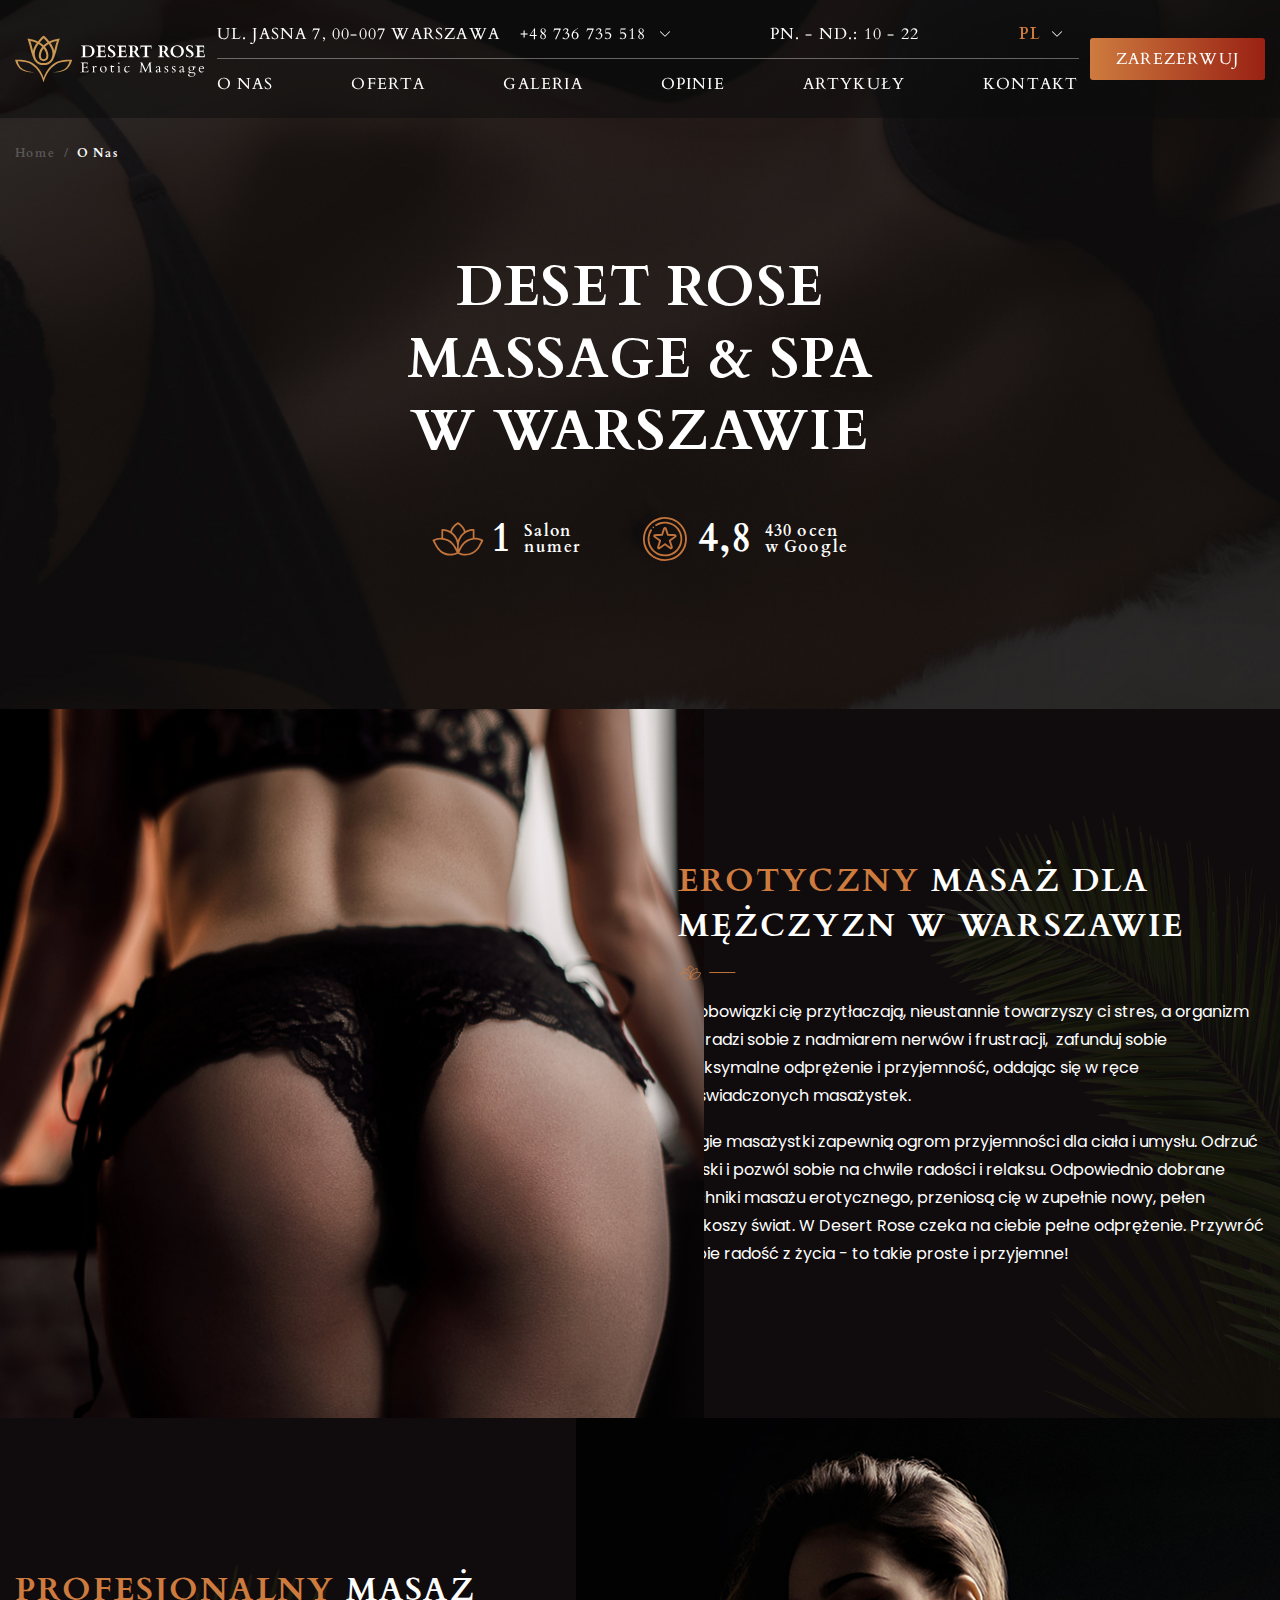
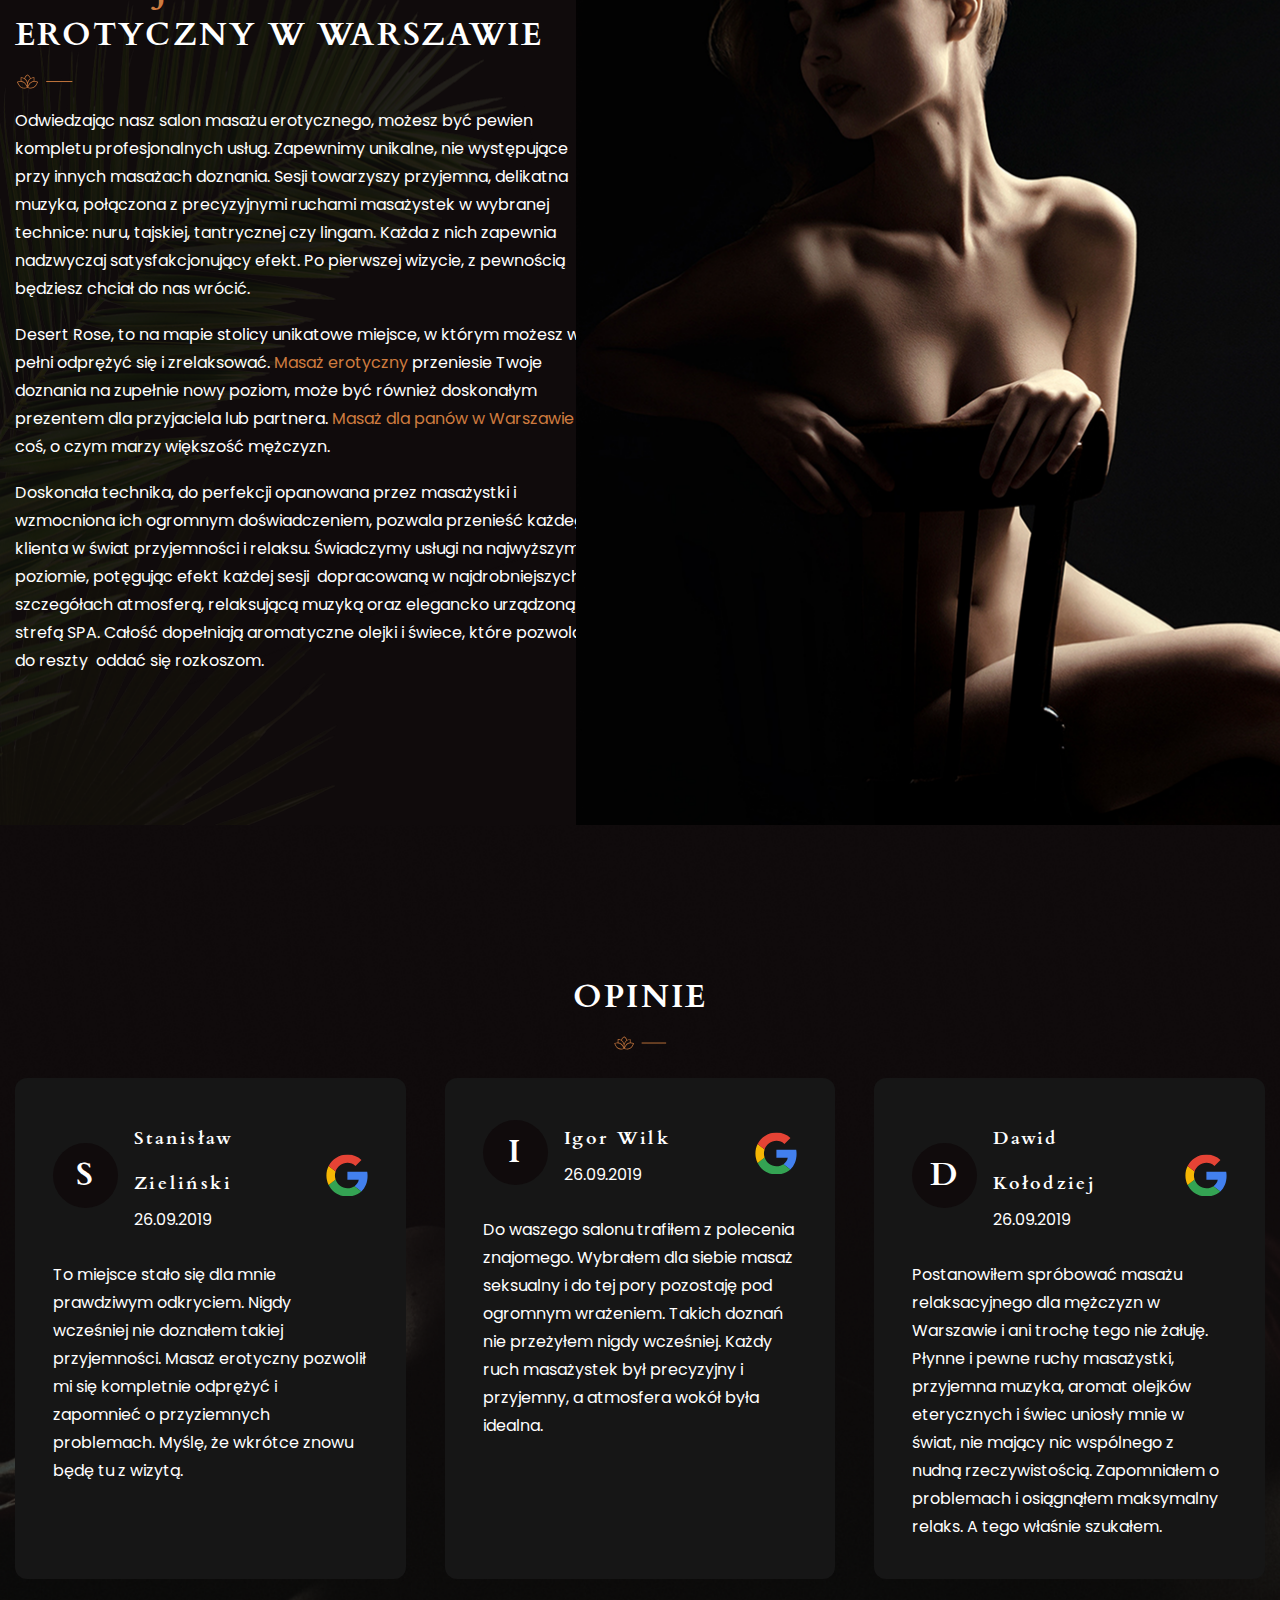
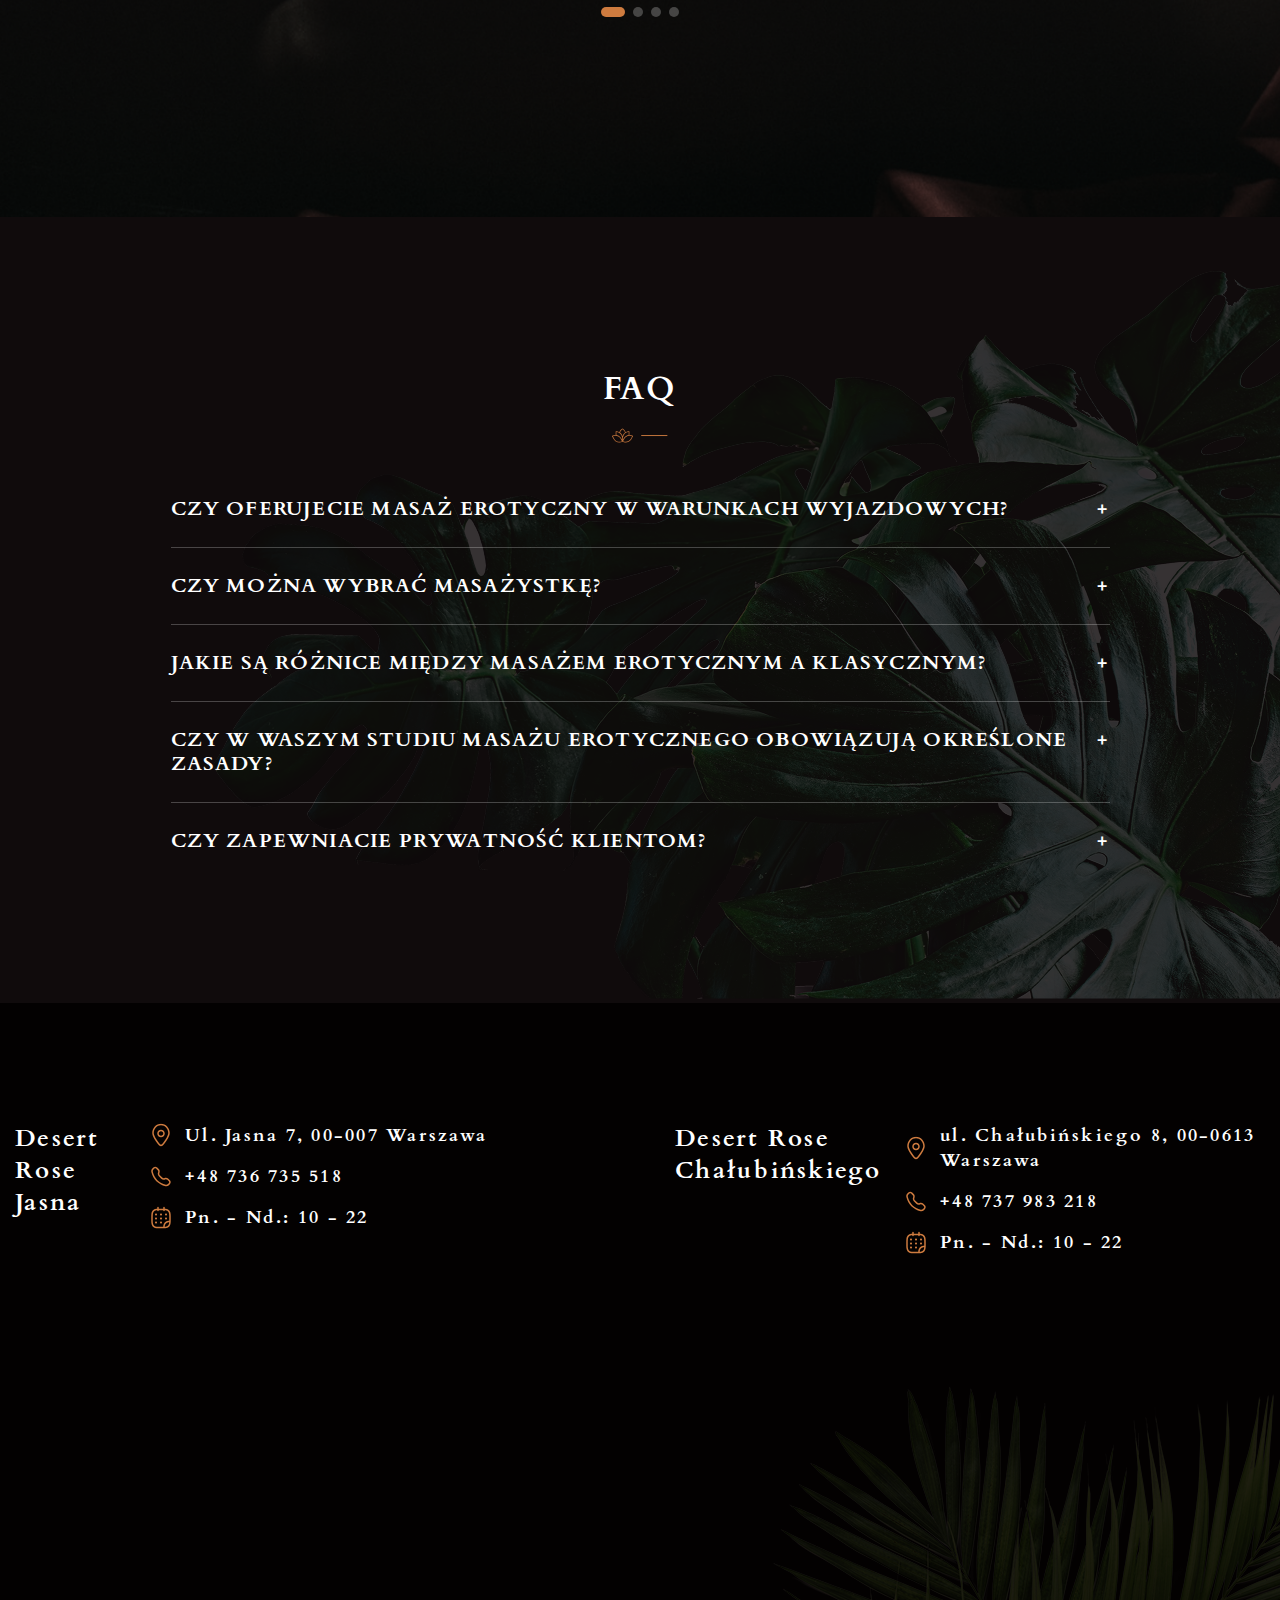
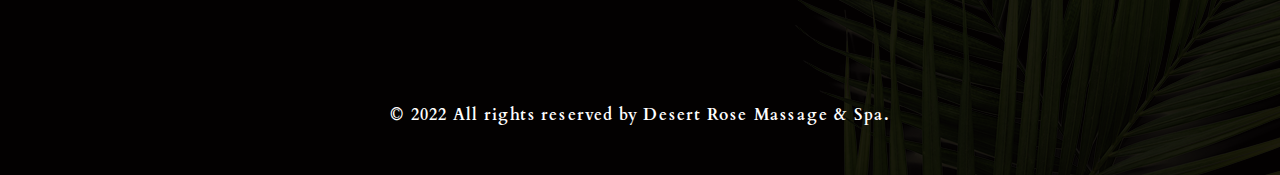
==== commit 6e586fa6: "logo" ====
--- a/about.html
+++ b/about.html
@@ -15,7 +15,7 @@
         <div class="container">
             <div class="header__inner">
                 <a class="header__logo" href="index.html">
-                    <img src="img/logo.png" alt="">
+                    <img src="img/desertrose-logo.svg" alt="">
                 </a>
                 <div class="header__content">
                     <div class="header__content-top">
